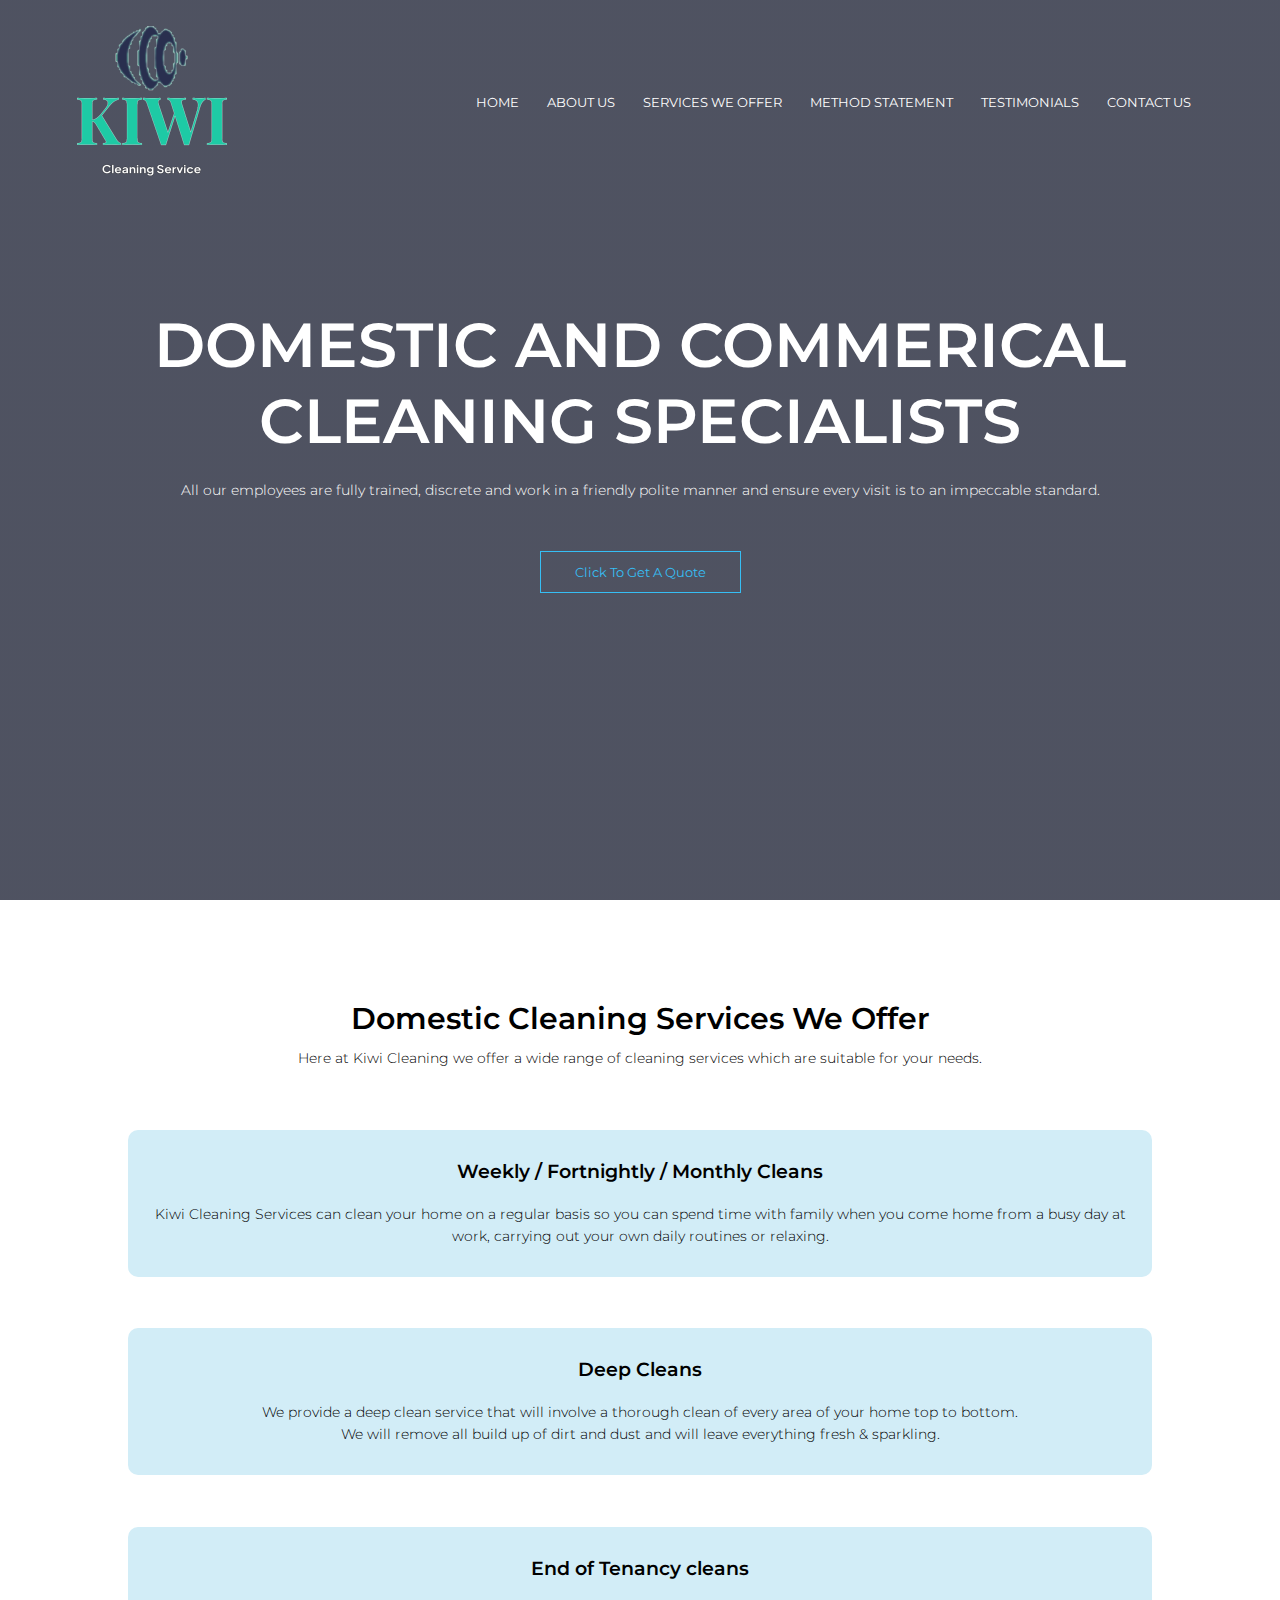
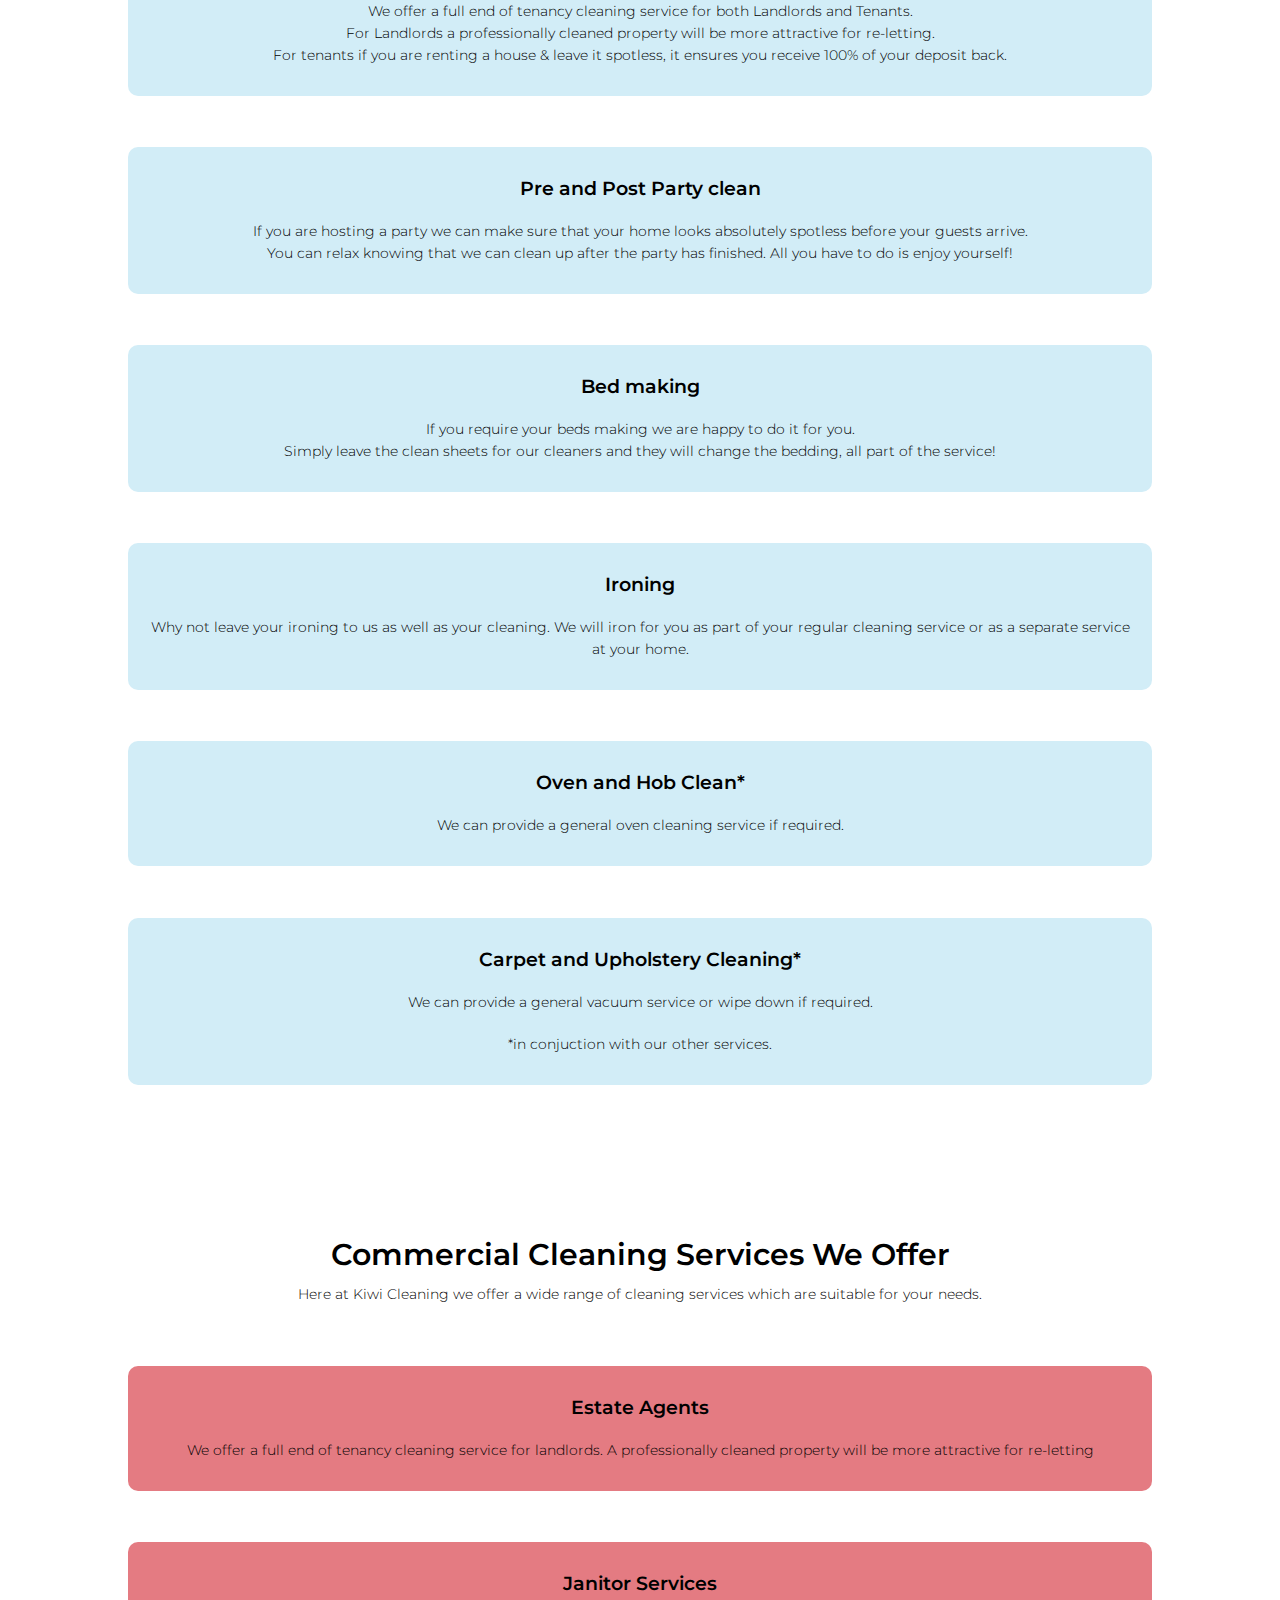
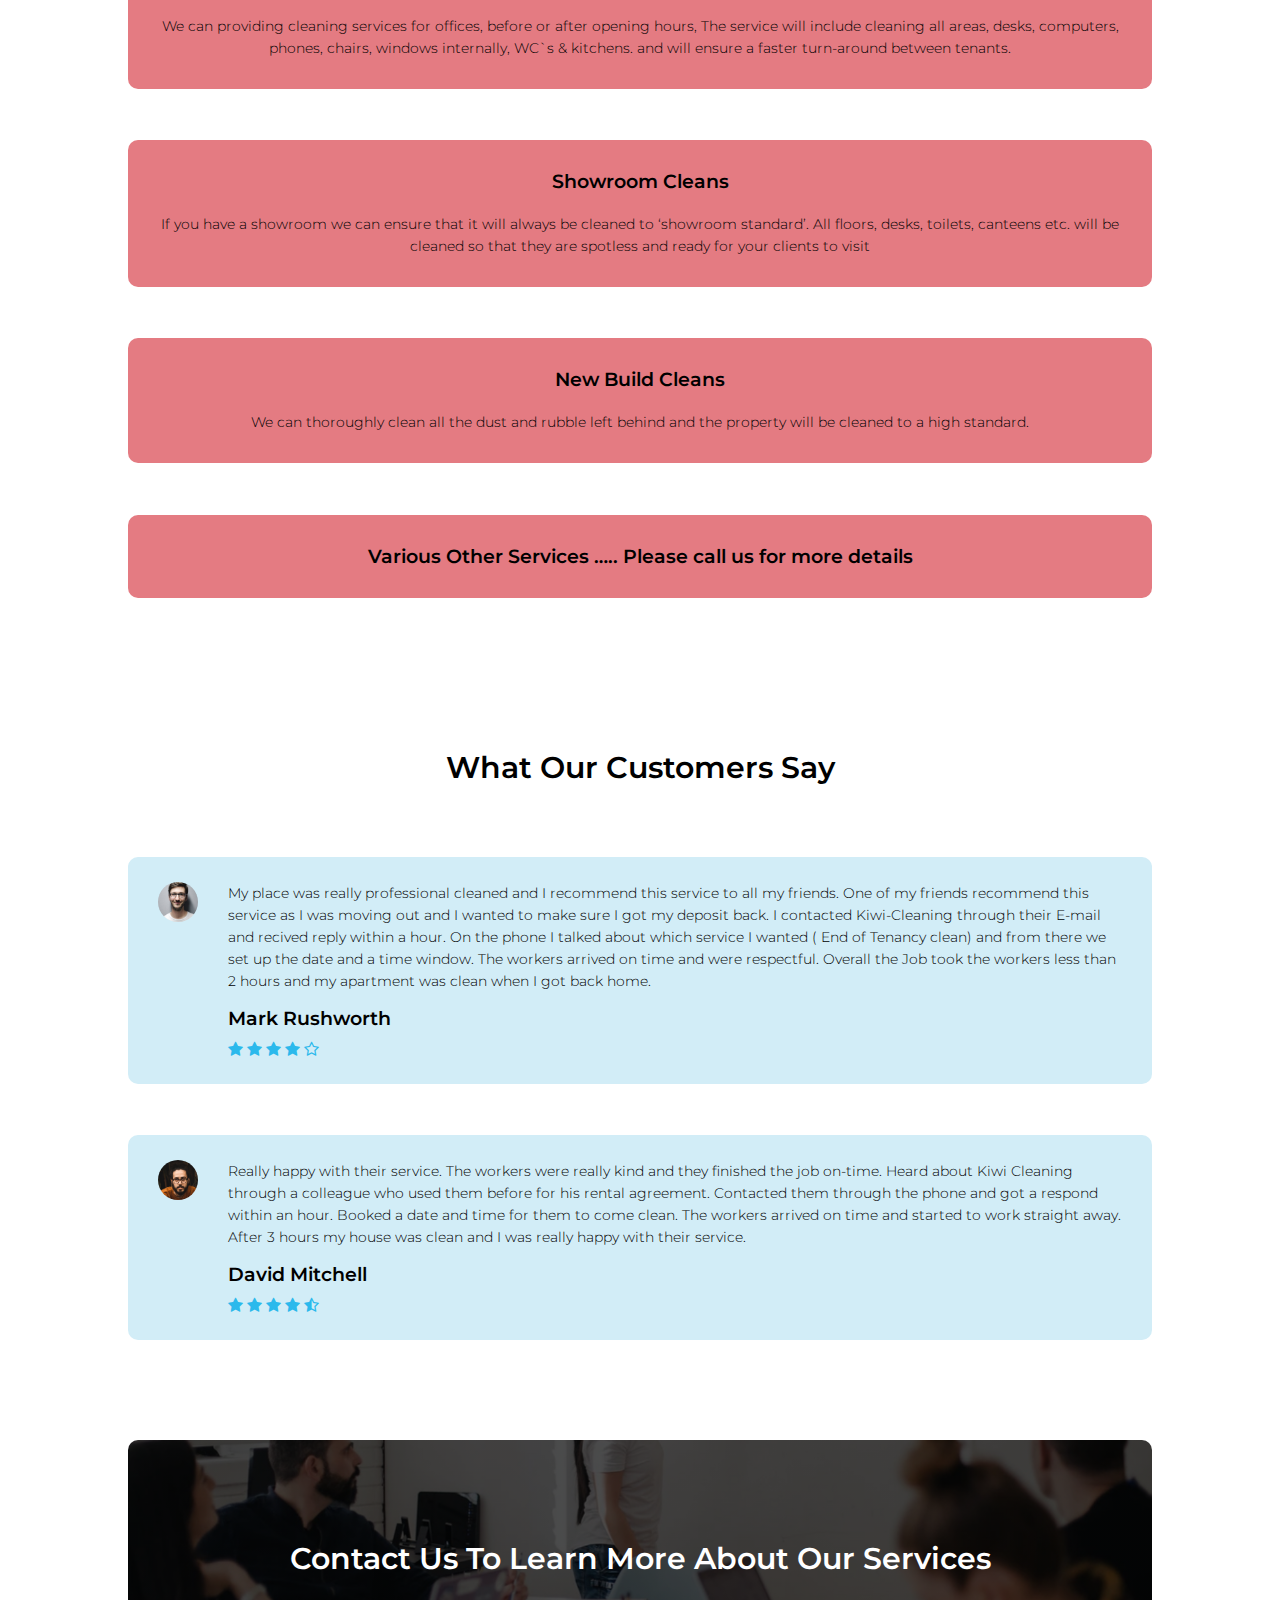
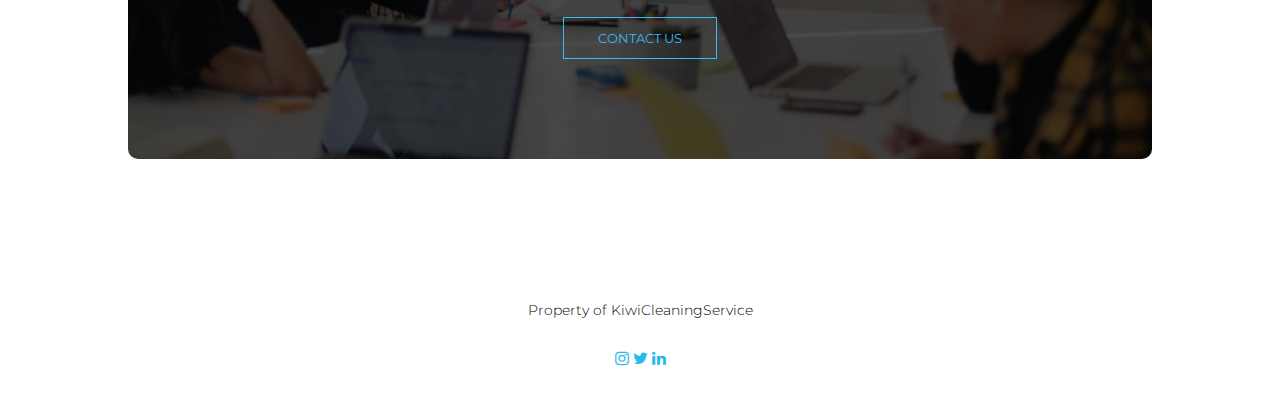
==== index.html @ 95552101 "Add files via upload" ====
<!DOCTYPE html>
<html>
<head>
  <link rel="preconnect" href="https://fonts.googleapis.com">
  <link rel="preconnect" href="https://fonts.gstatic.com" crossorigin>
  <link href="https://fonts.googleapis.com/css2?family=Montserrat:wght@300;400;700&display=swap" rel="stylesheet">

  <link rel="stylesheet" href="https://maxcdn.bootstrapcdn.com/font-awesome/4.4.0/css/font-awesome.min.css">
  
  <meta name="viewport" content="width=device-width,initial-scale=1.0">
  <link rel="stylesheet" href="style.css">
  <title>Cleaning Website Design</title>
</head>


<body>
<section class="header">
  <nav>
    <a href="index.html"><img src="images/Kiwi-cleaning-service-10.png"></a>
    <div class="nav-links" id="navLinks">
      
      <i class="fa fa-times" onclick="hideMenu()"></i>
      
      <ul>
        <li> <a href="index.html">HOME</a></li>
        <li> <a href="About.html">ABOUT US</a></li>
        <li> <a href="Servies we offer.html">SERVICES WE OFFER</a></li>
        <li> <a href="Method Statement.html">METHOD STATEMENT</a></li>
        <li> <a href="Testimonial Page.html">TESTIMONIALS</a></li>
        <li> <a href="Contact.html">CONTACT US</a></li>
    </ul>
    </div>
    <i class="fa fa-bars" onclick="showMenu()"></i>
  </nav>

  <div class="text-box">
    <h1> DOMESTIC AND COMMERICAL CLEANING SPECIALISTS</h1>
    
    <p> 
    All our employees are fully trained, discrete and work in a friendly polite manner and ensure every visit is to an impeccable standard.</p>
    <a href="Servies we offer.html" class="hero-btn"> Click To Get A Quote</a>
  </div>

</section>

<!-------Domestic Cleaning---------->

<section class="Domestic-cleaning">
<h1> Domestic Cleaning Services We Offer</h1>
<p> Here at Kiwi Cleaning we offer a wide range of cleaning services which are suitable for your needs.</p>

<div class="row">
<div class="domestic-col">
<h3> Weekly / Fortnightly / Monthly Cleans</h3>
<p> 
  Kiwi Cleaning Services can clean your home on a regular basis so you can spend time with family when you come home from a busy day at work, carrying out your own daily routines or relaxing.
</p>
</div>

<div class="domestic-col">
  <h3> Deep Cleans</h3>
  <p> 
    We provide a deep clean service that will involve a thorough clean of every area of your home top to bottom. <br>We will remove all build up of dirt and dust and will leave everything fresh & sparkling.
  </p>
  </div>

  <div class="domestic-col">
    <h3> End of Tenancy cleans</h3>
    <p> 
      We offer a full end of tenancy cleaning service for both Landlords and Tenants. <br>For Landlords a professionally cleaned property will be more attractive for re-letting. <br>For tenants if you are renting a house & leave it spotless, it ensures you receive 100% of your deposit back.
    </p>
    </div>

    <div class="domestic-col">
      <h3> Pre and Post Party clean</h3>
      <p> 
        If you are hosting a party we can make sure that your home looks absolutely spotless before your guests arrive. <br>You can relax knowing that we can clean up after the party has finished. All you have to do is enjoy yourself!
      </p>
      </div>

      <div class="domestic-col">
        <h3> Bed making</h3>
        <p> 
          If you require your beds making we are happy to do it for you. <br>Simply leave the clean sheets for our cleaners and they will change the bedding, all part of the service!
        </p>
        </div>

        <div class="domestic-col">
          <h3> Ironing</h3>
          <p> 
            Why not leave your ironing to us as well as your cleaning. We will iron for you as part of your regular cleaning service or as a separate service at your home.
          </p>
          </div>

        <div class="domestic-col">
<h3> Oven and Hob Clean*</h3>
<p> 
  We can provide a general oven cleaning service if required.
</p>
</div>

<div class="domestic-col">
  <h3> Carpet and Upholstery Cleaning*</h3>
  <p> 
    We can provide a general vacuum service or wipe down if required.
  </p>

  <p>
    *in conjuction with our other services.
  </p>
  </div>


</div>


</section>

<!-----------------Commericial Section-->

<section class="Commericial-cleaning">
  <h1> Commercial Cleaning Services We Offer</h1>
  <p> Here at Kiwi Cleaning we offer a wide range of cleaning services which are suitable for your needs.</p>
  
  <div class="row">
  <div class="commericial-col">
  <h3> Estate Agents</h3>
  <p> 
    We offer a full end of tenancy cleaning service for landlords. A professionally cleaned property will be more attractive for re-letting


  </p>
  </div>
  
  <div class="commericial-col">
    <h3> Janitor Services</h3>
    <p> 
      We can providing cleaning services for offices, before or after opening hours, The service will include cleaning all areas, desks, computers, phones, chairs, windows internally, WC`s & kitchens. and will ensure a faster turn-around between tenants.
    </p>
    </div>
  
    <div class="commericial-col">
      <h3> Showroom Cleans</h3>
      <p> 
        If you have a showroom we can ensure that it will always be cleaned to ‘showroom standard’. All floors, desks, toilets, canteens etc. will be cleaned so that they are spotless and ready for your clients to visit
      </p>
      </div>
  
      <div class="commericial-col">
        <h3> New Build Cleans</h3>
        <p> 
          We can thoroughly clean all the dust and rubble left behind and the property will be cleaned to a high standard.
        </p>
        </div>
  
  
  <div class="commericial-col">
    <h3> Various Other Services ….. Please call us for more details</h3>
  
    </div>
  
  
  </div>
  
  
  </section>

  <!-----------------------------Testimonials-Page---------------------------->

  <section class="Testimonials">
    <h1>What Our Customers Say</h1>

    <div class="row"> 
      <div class="Testimonials-col">
        <img src="images/user1.jpeg">
         <div>

          <p> 
            My place was really professional cleaned and I recommend this service to all my friends. One of my friends recommend this service as I was moving out and I wanted to make sure I got my deposit back. I contacted Kiwi-Cleaning through their E-mail and recived reply within a hour. On the phone I talked about which service I wanted ( End of Tenancy clean) and from there we set up the date and a time window. The workers arrived on time and were respectful. Overall the Job took the workers less than 2 hours and my apartment was clean when I got back home.
          </p>

          <h3> Mark Rushworth</h3>
          <i class="fa fa-star"></i>
          <i class="fa fa-star"></i>
          <i class="fa fa-star"></i>
          <i class="fa fa-star"></i>
          <i class="fa fa-star-o"></i>
         </div>

    </div>

    <div class="Testimonials-col">
      <img src="images/user2.jpg">
       <div>

        <p> 
          Really happy with their service. The workers were really kind and they finished the job on-time. Heard about Kiwi Cleaning through a colleague who used them before for his rental agreement. Contacted them through the phone and got a respond within an hour. Booked a date and time for them to come clean. The workers arrived on time and started to work straight away. After 3 hours my house was clean and I was really happy with their service.
        </p>
        
        <h3> David Mitchell </h3>
        <i class="fa fa-star"></i>
          <i class="fa fa-star"></i>
          <i class="fa fa-star"></i>
          <i class="fa fa-star"></i>
          <i class="fa fa-star-half-o"></i>
       </div>

  </div>
    </div>

  </section>


<!--------------------------Contact Us------------------>

<section class="cu">

  <h1> Contact Us To Learn More About Our Services</h1>
  <a href="Contact.html" class="hero-btn">CONTACT US</a>
</section>

<!--------------------------Footer------------------>

<section class="footer">

  <p>
    Property of KiwiCleaningService
  </p>
  <div class="icon-footer">
    <i class="fa fa-instagram"></i>
    <i class="fa fa-twitter"></i>
    <i class="fa fa-linkedin"></i>
  </div>
</section>









<!----------JavaScript for Toggeling Menu ---------->
<script>

  var navLinks = document.getElementById("navLinks")

  function showMenu(){
    navLinks.style.right = "0";
  }

  function hideMenu(){
    navLinks.style.right = "-200px";
  }


</script>



</body>





</html>
---- style.css ----
*{
  margin: 0;
  padding: 0;
  font-family: 'Montserrat', sans-serif;
}



.header{
  min-height: 100vh;
  width: 100%;
  background-image: 
  linear-gradient(rgba(4,9,30,0.7),rgba(4,9,30,0.7)),url(images/background.jpeg);
  background-position: center;
  background-size: cover;
  position: relative;
}

nav{
  display: flex;
  padding: 2% 6%;
  justify-content: space-between;
  align-items: center;
}

nav img{
  width: 150px;
}

.nav-links{
  flex: 1;
  text-align: right;
}

.nav-links ul li{
  list-style: none;
  display: inline-block;
  padding: 8px 12px;
  position: relative;
}
.nav-links ul li a{
  color: white;
  text-decoration: none;
  font-size: 13px;
  

}

.nav-links ul li:after{
  content: '';
  width: 0%;
  height: 2px;
  background: #36bef4;
  display: block;
  margin: auto;
  transition: 0.5s;
}

.nav-links ul li:hover::after{
width: 100%;


}

.text-box{
  width: 90%;
  color: white;
  position: absolute;
  top: 50%;
  left: 50%;
  transform: translate(-50%, -50%);
  text-align: center;
}

.text-box h1{
  font-size: 62px;
  margin-bottom: 10px;
}

.text-box p{
  margin: 10px 0 40px;
  font-size: 14px;
  color: white;
}

.hero-btn{
  display: inline-block;
  text-decoration: none;
  color: #36bef4;
  border: 1px solid #36bef4;
  padding: 12px 34px;
  font-size: 13px;
  background: transparent;
  position: relative;
  cursor: pointer;

}

.hero-btn:hover{
  border: 1px solid rgb(54, 190, 244);
  background: #36bef4;
  color: white;
  transition: 1s;
}

nav .fa{
  display: none;
}

@media(max-width: 700px){
  .text-box h1{
    font-size: 20px;
}
.nav-links ul li{
  display: block;
}

.nav-links{
  position: fixed;
  background:rgb(54, 190, 244);
  height: 100vh;
  width: 200px;
  top: 0;
  right: -200px;
  text-align: left;
  z-index: 2;
  transition: 1s;
}
nav .fa{
  display: block;
  color: white;
  margin: 10px;
  font-size: 22px;
  cursor: pointer;
}

.nav-links ul{
  padding: 30px;

}

}

/*--------DomensticCleaning--------*/

.Domestic-cleaning{

  width: 80%;
  margin: auto;
  text-align: center;
  padding-top: 100px;
  
}

h1{
  font-size: 30px;
  font-weight: 600;
}

p{
  color: black;
  font-size: 14px;
  font-weight: 300;
  line-height: 22px;
  padding: 10px;
  
}

.row{
  margin-top: 5%;
  display: block;
  justify-content: space-between;
  

}

.domestic-col{
  flex-basis: 31%;
  background: rgb(210, 237, 247);
  border-radius: 10px;
  margin-bottom: 5%;
  padding: 20px 12px;
  box-sizing: border-box;
  transition: 0.5s;
}

h3{
  text-align: center;
  font-weight: 600;
  margin: 10px 0;
}

.domestic-col:hover{
  box-shadow: 0 0 20px 0px rgba(0, 0, 0, 0.2);
}

@media(max-width: 700px){
  .row{
    flex-direction: column;
  }
}


/*---------------Commerical-----------*/

.Commericial-cleaning{

  width: 80%;
  margin: auto;
  text-align: center;
  padding-top: 100px;
  
}

h1{
  font-size: 30px;
  font-weight: 600;
}

p{
  color: black;
  font-size: 14px;
  font-weight: 300;
  line-height: 22px;
  padding: 10px;
  
}

.row{
  margin-top: 5%;
  display: block;
  justify-content: space-between;
  
}

.commericial-col{
  flex-basis: 31%;
  background: rgb(228, 123, 130);
  border-radius: 10px;
  margin-bottom: 5%;
  padding: 20px 12px;
  box-sizing: border-box;
  transition: 0.5s;
}

h3{
  text-align: center;
  font-weight: 600;
  margin: 10px 0;
}

.commericial-col:hover{
  box-shadow: 0 0 20px 0px rgba(0, 0, 0, 0.2);
}

@media(max-width: 700px){
  .row{
    flex-direction: column;
  }
}

.pdf-container{
  padding: 30px;
}

/*---------------Testimonials---------*/

.Testimonials{
  width: 80%;
  margin: auto;
  padding-top: 100px;
  text-align: center;
  vertical-align: top;
}

.Testimonials-col{
  flex-basis: 44%;
  border-radius: 10px;
  margin-bottom: 5%;
  text-align: left;
  background-color: rgb(210, 237, 247);
  padding: 25px;
  cursor: pointer;
  display: flex;
}

.Testimonials-col img{
  height: 40px;
  margin-left: 5px;
  margin-right: 30px;
  border-radius: 50%;
}

.Testimonials-col p{
  padding: 0px;
}

.Testimonials-col h3{
  margin-top: 15px;
  text-align: left;
}

.Testimonials-col .fa{
  color: rgb(43, 185, 236);
}

@media (max-width: 700px){
  .Testimonials-col img{
    margin-left: 0px;
    margin-right: 15px;
  }

}

/*--------------Contact-us-----------------*/

.cu{
  margin: 100px auto;
  width: 80%;
  background-image: linear-gradient(rgba(0,0,0,0.7),rgba(0,0,0,0.7)), url(images/banner2.jpg);
  background-position: center;
  background-size: cover;
  border-radius: 10px;
  text-align: center;
  padding: 100px 0px;

} 

.cu h1{
  color: white;
  margin-bottom: 40px;
  padding: 0px;

}

@media(max-width:700px){
  .cta h1{
    font-size: 24px;
  }
}

/*--------------Footer-----------------*/

.footer{
width: 100%;
text-align: center;
padding-top: 30px;
padding-bottom: 30px;
}



.icon-footer{
  color: rgb(43, 185, 236);
  margin: 0px 13px;
  cursor: pointer;
  padding: 18px 0px;
}


/*--------------------About-us-Page------------*/

.sub-header{
  height: 50vh;
  width: 100%;
  background-image: linear-gradient(rgba(4,9,30,0.7), rgba(4,9,30,0.7)) ,url(images/background-image2.jpeg);
  background-position: center;
  background-size: cover;
  text-align: center;
  color: white;
}

.sub-header h1{
  margin-top: 30px;
}

.about-us{
  width: 80%;
  margin: auto;
  padding-top: 80px;
  padding-bottom: 50px;
}

.about-col{
  flex-basis: 30%;
  padding: 30px 2px;
}

.about-col img{
  width: 100%;
  display: block;
 
}

.about-col h1{
  margin-bottom: 5px;
  
}

.about-col p{
padding: 15px 0 25px;
}



.about-col h2{
  margin-top: 50px;
}

.icon-images{
  width: 200px;
  height: 200px;
  object-fit: contain;
  object-position: center;
  margin-bottom: 20px;
  display: inline-block;
  padding-left: 20px;
  padding-right: 20px;
  margin-left: 100px;
  margin-right: 50px;
  position: relative;
}

.Icon-div{
  width: 100%;
}

.h2-icon-div{
  margin-top: 20px;
  width: 100%;
  height: 100%;
}

.h2-icon{
  display: inline-block;
  padding-left: 30px;
  padding-right: 30px;
  margin-left: 100px;
  margin-right: 100px;
  justify-content: center;
}

.icon-p-div{
  width: 100%;
}

.icon-p{
  padding: 15px 0 25px;
  margin-left: 100px;
  margin-top: 10px;
}

/*--------------------Contact Us Page------------*/

.Contact-header{
  height: 50vh;
  width: 100%;
  background-image: linear-gradient(rgba(4,9,30,0.7), rgba(4,9,30,0.7)) ,url(images/Contact\ background.jpeg);
  background-position: center;
  background-size: cover;
  text-align: center;
  color: white;
}

.Contact-header h1{
  margin-top: 30px;
}

.location{
  width: 80%;
  margin: auto;
  padding: 80px 0px;

}

.location iframe{
  width: 100%;
}

.contact-us{
  width: 80%;
  margin: auto;
}

.contact-col{
  flex-basis: 48%;
  margin-bottom: 30px;

}

.contact-col div{
  display: flex;
  align-items: center;
  margin-bottom: 40px;

}

.contact-col div .fa{
  font-size: 28px;
  color: rgb(43, 185, 236) ;
  margin: 10px;
  margin-right: 30px ;
  display: block;
}

.contact-col div p{
  padding: 0px;
  display: block;
}

.contact-col div h5{
font-size: 20px;
margin-bottom: 5px;
color: #555;
font-weight: 400px;
display: inline-block;
}

.contact-col input, .contact-col textarea{
width: 100%;
padding: 15px;
margin-bottom: 17px;
outline: none;
border: 1px solid #ccc;
box-sizing: border-box;
}

/*---------------------SERVICES WE OFFER PAGE---------------*/


.Domestic-header{
  height: 50vh;
  width: 100%;
  background-image: linear-gradient(rgba(4,9,30,0.7), rgba(4,9,30,0.7)) ,url(images/Doemstic-bg-img.jpeg);
  background-position: center;
  background-size: cover;
  text-align: center;
  color: white;
}

.Domestic-header h1{
  margin-top: 30px;
  
}

.table-box{
  margin: 50px auto;
}
.table-row{
  display: table;
  width: 80%;
  margin: 10px auto;
  background: transparent;
  padding: 12px 0;
  color: #555;
  font-size: 13px;
  box-shadow: 0 1px 4px 0 rgba(0, 0, 50, 0.3);
}

.table-cell{
  display: table-cell;
  width: 30%;
  text-align: center;
  padding: 4px 0;
  border-right: 1px solid #d6d4d4;
  vertical-align: middle;
}

.Expected-Home-Prices{
  display: table;
  width: 50%;
  margin: 10px auto;
  background: transparent;
  padding: 12px 0;
  color: #555;
  box-shadow: 0 1px 4px 0 rgba(0, 0, 50, 0.3);
  text-align: center;
}

.additional-services{
font-weight: bold;

}

.table-head{
  background:#36bef4; 
  box-shadow: none;
  color: #fff;
  font-weight: 600px;
}

.table-head .table-cell{
  border-right: none;
}

.last-cell{
  border-right: none;
}
.first-cell{
  text-align: left;
  padding-left: 10px;
}
/*----------------------METHOD STATEMENT PAGE -----------*/


.Commercial-header{
  height: 50vh;
  width: 100%;
  background-image: linear-gradient(rgba(4,9,30,0.7), rgba(4,9,30,0.7)) ,url(images/Commerical-bg.jpeg);
  background-position: center;
  background-size: cover;
  text-align: center;
  color: white;
}

.Commercial-header h1{
  margin-top: 30px;
}

/*----------------------Testimonials PAGE -----------*/


.Testimonial-header{
  height: 50vh;
  width: 100%;
  background-image: linear-gradient(rgba(4,9,30,0.7), rgba(4,9,30,0.7)) ,url(images/Testiomnial\ ba.jpeg);
  background-position: center;
  background-size: cover;
  text-align: center;
  color: white;
}

.Testimonial-header h1{
  margin-top: 30px;
}
.Testimonials h1{
  padding-bottom: 20px;
}
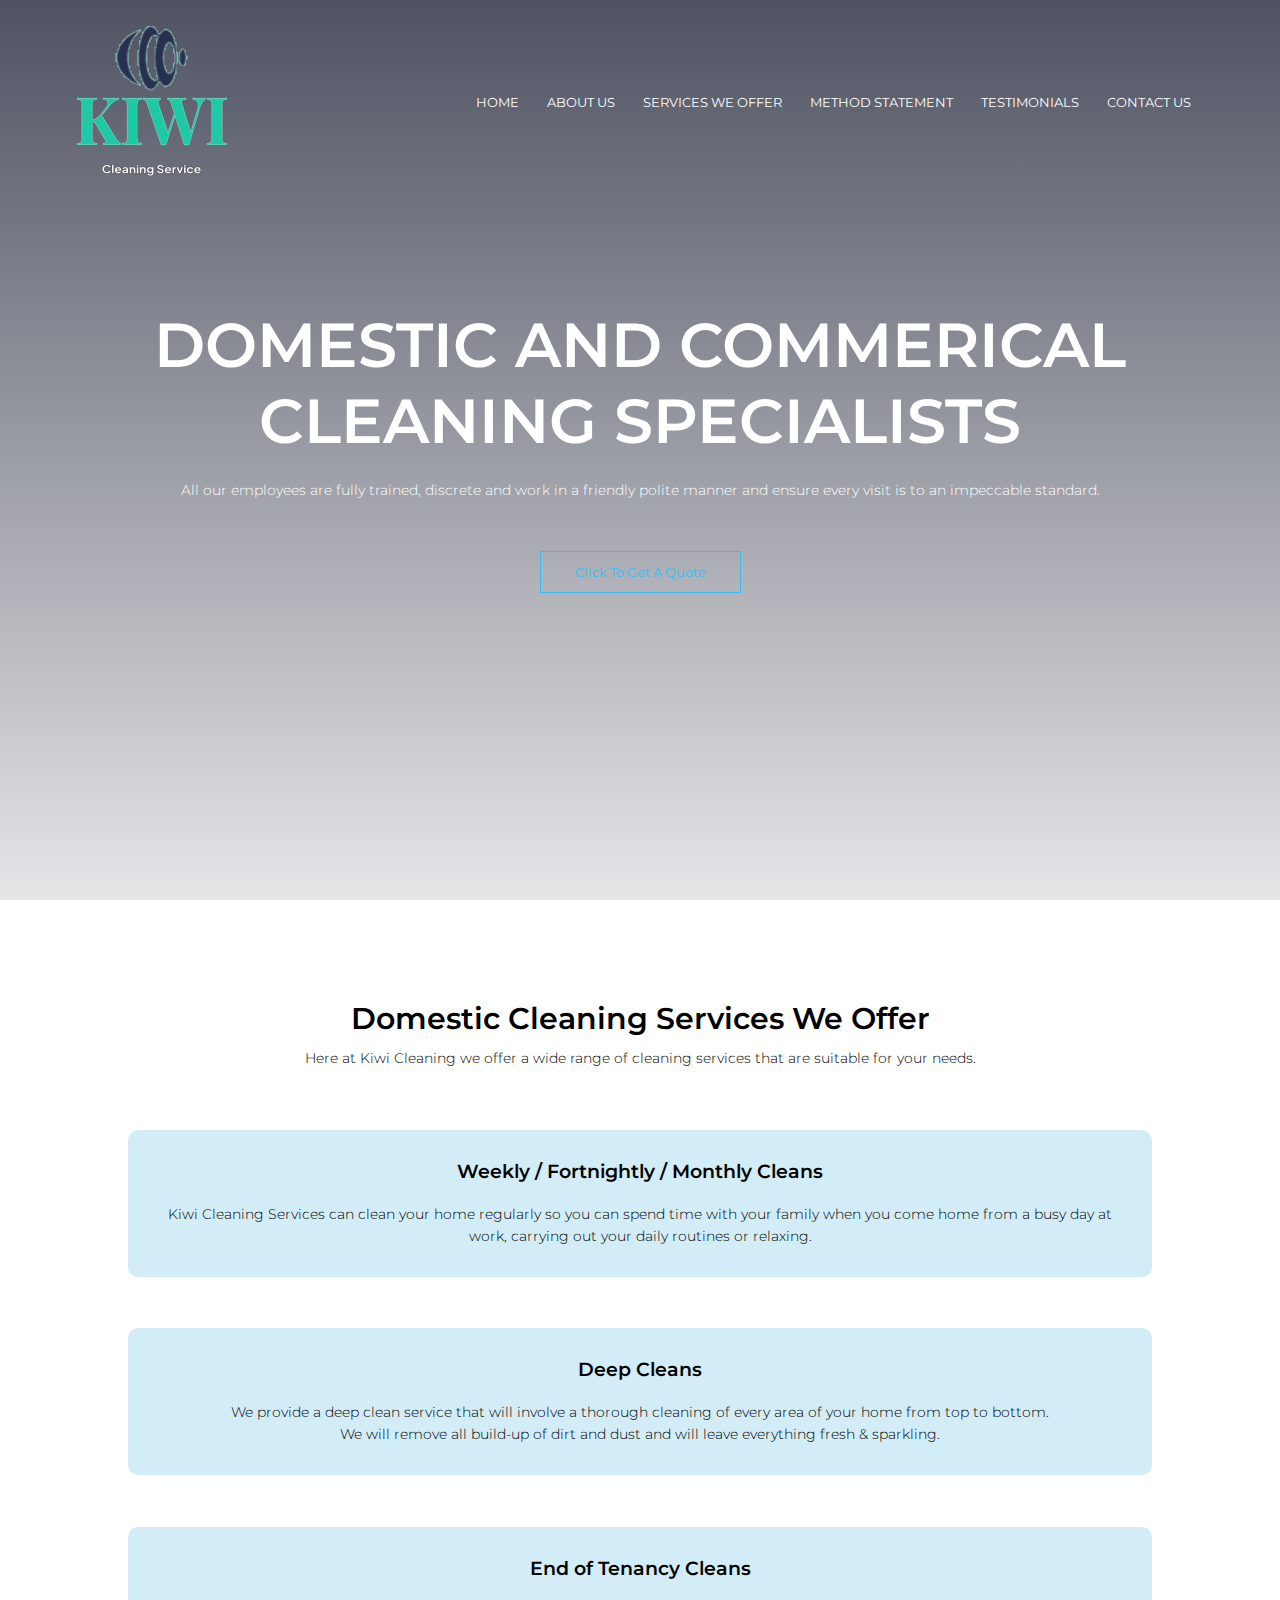
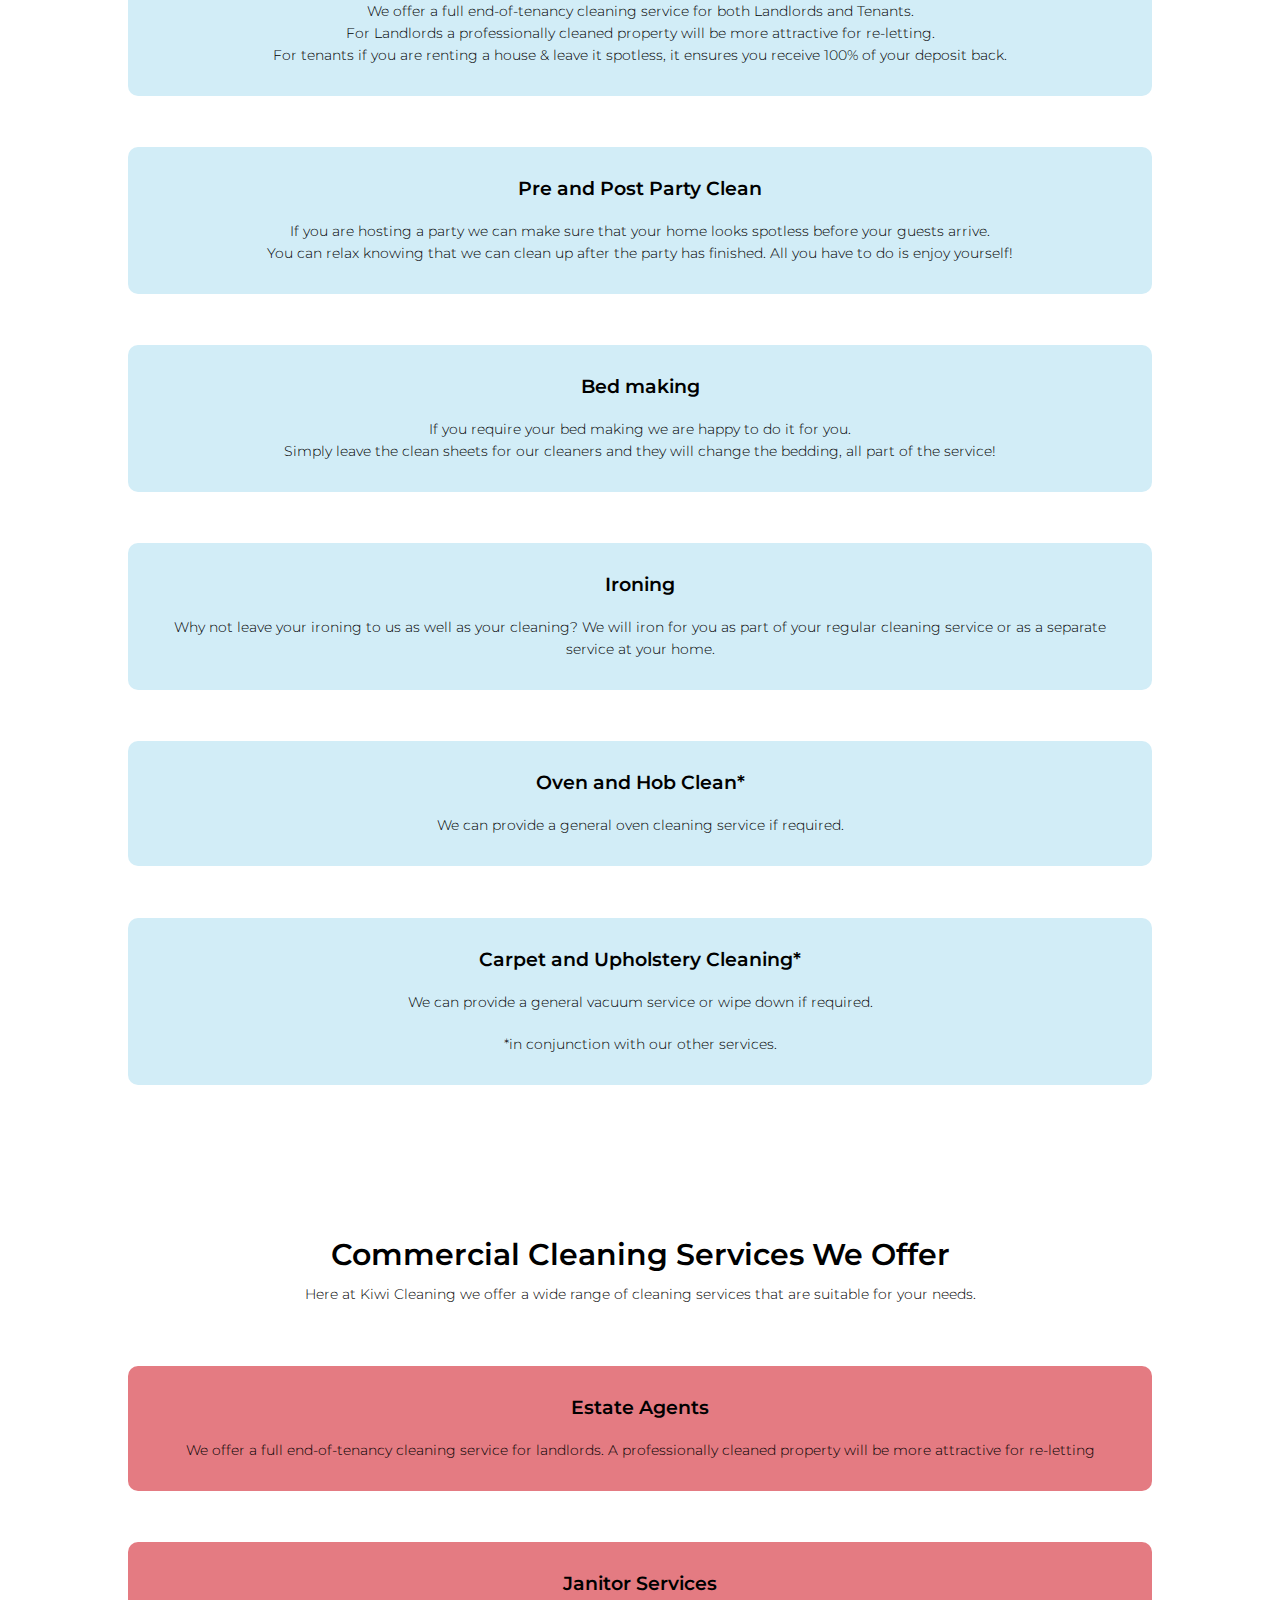
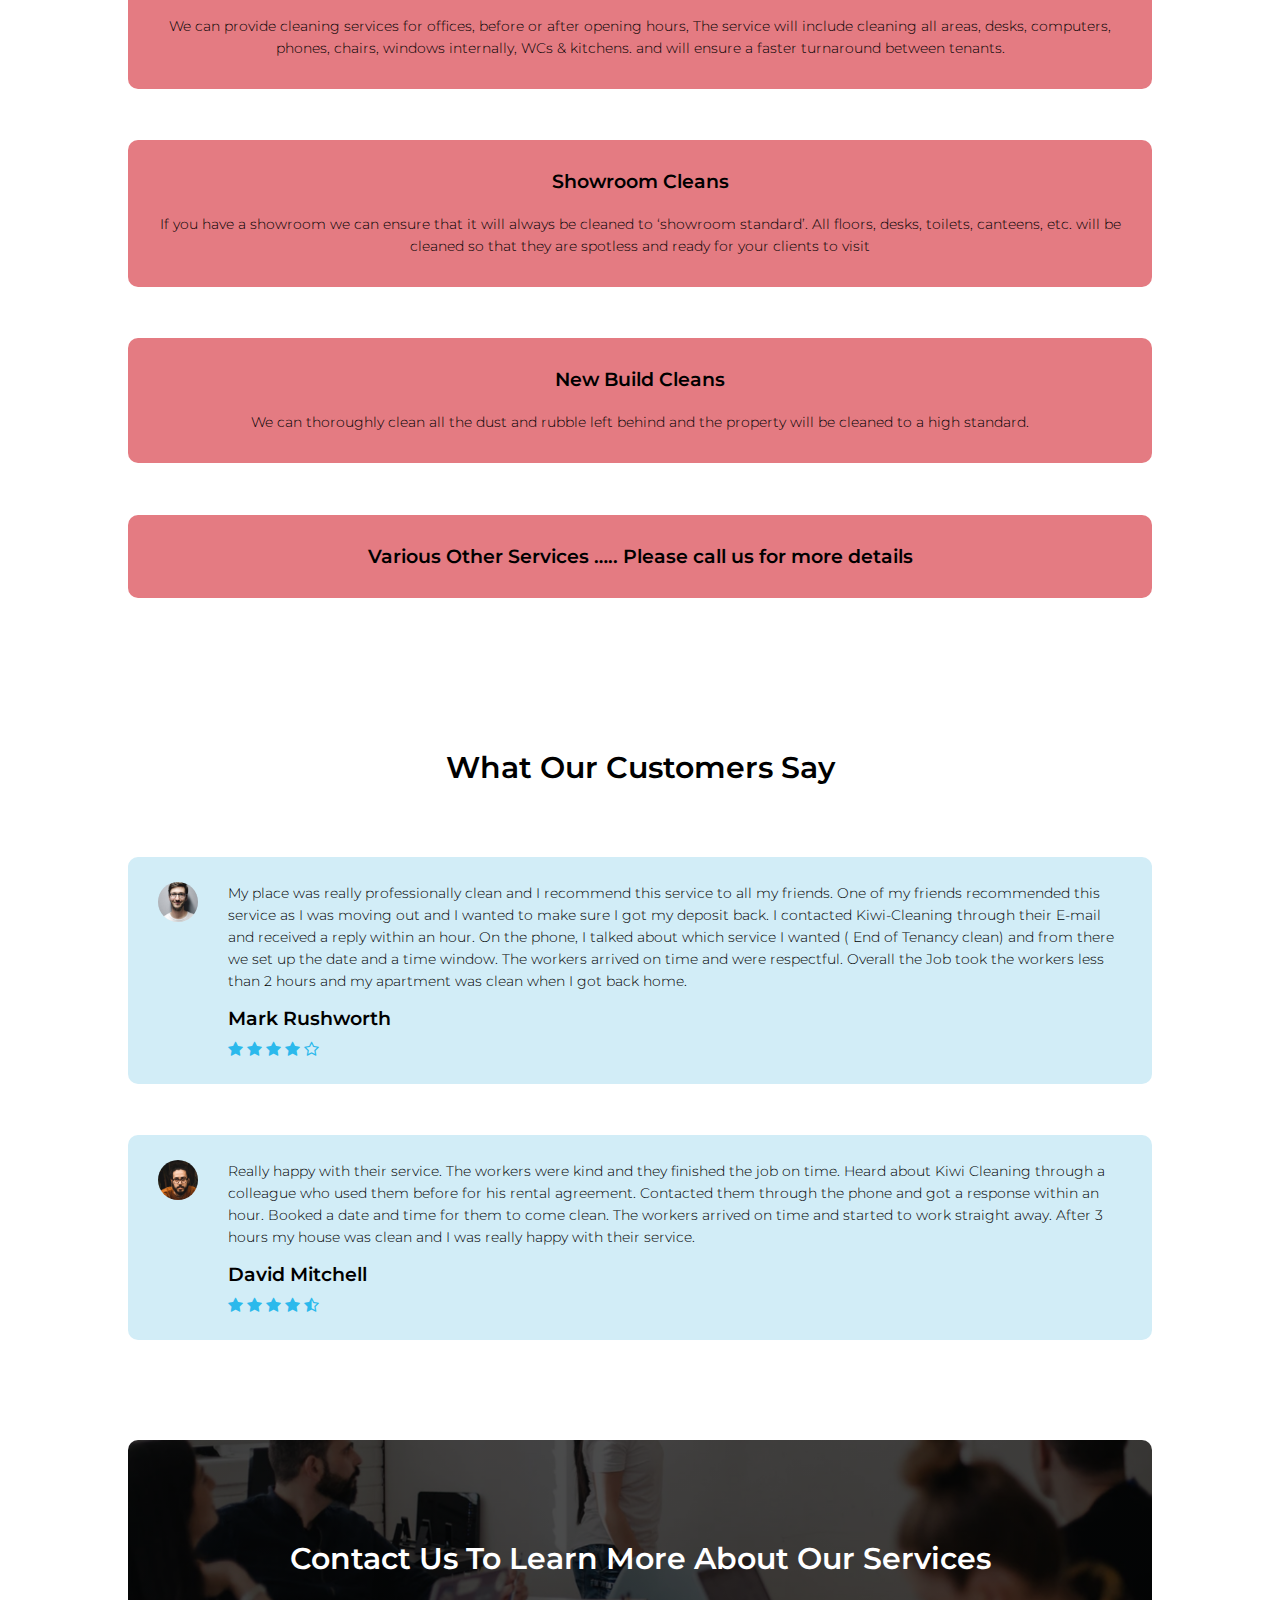
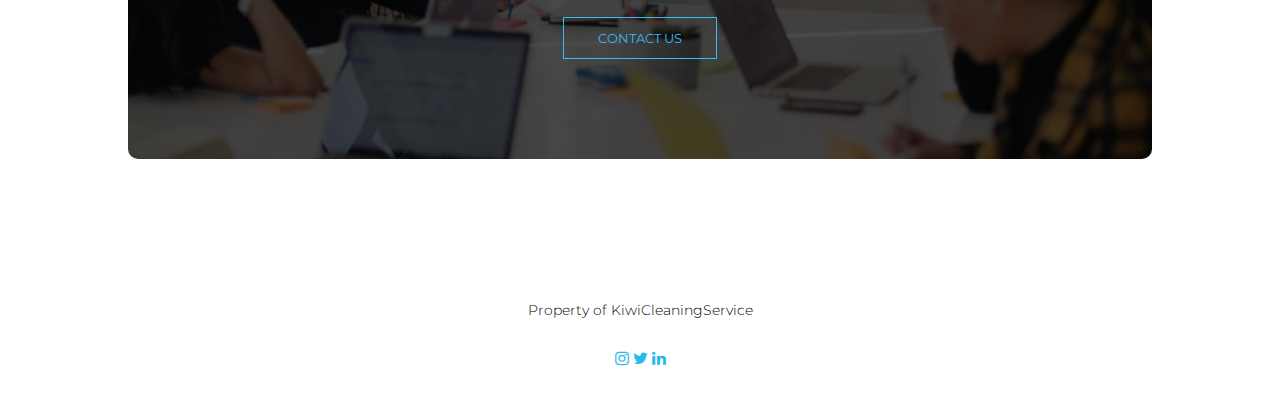
==== commit c1a923f3: "Update index.html" ====
--- a/index.html
+++ b/index.html
@@ -47,48 +47,48 @@
 
 <section class="Domestic-cleaning">
 <h1> Domestic Cleaning Services We Offer</h1>
-<p> Here at Kiwi Cleaning we offer a wide range of cleaning services which are suitable for your needs.</p>
+<p> Here at Kiwi Cleaning we offer a wide range of cleaning services that are suitable for your needs.</p>
 
 <div class="row">
 <div class="domestic-col">
 <h3> Weekly / Fortnightly / Monthly Cleans</h3>
 <p> 
-  Kiwi Cleaning Services can clean your home on a regular basis so you can spend time with family when you come home from a busy day at work, carrying out your own daily routines or relaxing.
+  Kiwi Cleaning Services can clean your home regularly so you can spend time with your family when you come home from a busy day at work, carrying out your daily routines or relaxing.
 </p>
 </div>
 
 <div class="domestic-col">
   <h3> Deep Cleans</h3>
   <p> 
-    We provide a deep clean service that will involve a thorough clean of every area of your home top to bottom. <br>We will remove all build up of dirt and dust and will leave everything fresh & sparkling.
+    We provide a deep clean service that will involve a thorough cleaning of every area of your home from top to bottom. <br>We will remove all build-up of dirt and dust and will leave everything fresh & sparkling.
   </p>
   </div>
 
   <div class="domestic-col">
-    <h3> End of Tenancy cleans</h3>
+    <h3> End of Tenancy Cleans</h3>
     <p> 
-      We offer a full end of tenancy cleaning service for both Landlords and Tenants. <br>For Landlords a professionally cleaned property will be more attractive for re-letting. <br>For tenants if you are renting a house & leave it spotless, it ensures you receive 100% of your deposit back.
+      We offer a full end-of-tenancy cleaning service for both Landlords and Tenants. <br>For Landlords a professionally cleaned property will be more attractive for re-letting. <br>For tenants if you are renting a house & leave it spotless, it ensures you receive 100% of your deposit back.
     </p>
     </div>
 
     <div class="domestic-col">
-      <h3> Pre and Post Party clean</h3>
+      <h3> Pre and Post Party Clean</h3>
       <p> 
-        If you are hosting a party we can make sure that your home looks absolutely spotless before your guests arrive. <br>You can relax knowing that we can clean up after the party has finished. All you have to do is enjoy yourself!
+        If you are hosting a party we can make sure that your home looks spotless before your guests arrive. <br>You can relax knowing that we can clean up after the party has finished. All you have to do is enjoy yourself!
       </p>
       </div>
 
       <div class="domestic-col">
         <h3> Bed making</h3>
         <p> 
-          If you require your beds making we are happy to do it for you. <br>Simply leave the clean sheets for our cleaners and they will change the bedding, all part of the service!
+          If you require your bed making we are happy to do it for you. <br>Simply leave the clean sheets for our cleaners and they will change the bedding, all part of the service!
         </p>
         </div>
 
         <div class="domestic-col">
           <h3> Ironing</h3>
           <p> 
-            Why not leave your ironing to us as well as your cleaning. We will iron for you as part of your regular cleaning service or as a separate service at your home.
+            Why not leave your ironing to us as well as your cleaning? We will iron for you as part of your regular cleaning service or as a separate service at your home.
           </p>
           </div>
 
@@ -106,7 +106,7 @@
   </p>
 
   <p>
-    *in conjuction with our other services.
+    *in conjunction with our other services.
   </p>
   </div>
 
@@ -120,13 +120,13 @@
 
 <section class="Commericial-cleaning">
   <h1> Commercial Cleaning Services We Offer</h1>
-  <p> Here at Kiwi Cleaning we offer a wide range of cleaning services which are suitable for your needs.</p>
+  <p> Here at Kiwi Cleaning we offer a wide range of cleaning services that are suitable for your needs.</p>
   
   <div class="row">
   <div class="commericial-col">
   <h3> Estate Agents</h3>
   <p> 
-    We offer a full end of tenancy cleaning service for landlords. A professionally cleaned property will be more attractive for re-letting
+    We offer a full end-of-tenancy cleaning service for landlords. A professionally cleaned property will be more attractive for re-letting
 
 
   </p>
@@ -135,14 +135,14 @@
   <div class="commericial-col">
     <h3> Janitor Services</h3>
     <p> 
-      We can providing cleaning services for offices, before or after opening hours, The service will include cleaning all areas, desks, computers, phones, chairs, windows internally, WC`s & kitchens. and will ensure a faster turn-around between tenants.
+      We can provide cleaning services for offices, before or after opening hours, The service will include cleaning all areas, desks, computers, phones, chairs, windows internally, WCs & kitchens. and will ensure a faster turnaround between tenants.
     </p>
     </div>
   
     <div class="commericial-col">
       <h3> Showroom Cleans</h3>
       <p> 
-        If you have a showroom we can ensure that it will always be cleaned to ‘showroom standard’. All floors, desks, toilets, canteens etc. will be cleaned so that they are spotless and ready for your clients to visit
+        If you have a showroom we can ensure that it will always be cleaned to ‘showroom standard’. All floors, desks, toilets, canteens, etc. will be cleaned so that they are spotless and ready for your clients to visit
       </p>
       </div>
   
@@ -176,7 +176,7 @@
          <div>
 
           <p> 
-            My place was really professional cleaned and I recommend this service to all my friends. One of my friends recommend this service as I was moving out and I wanted to make sure I got my deposit back. I contacted Kiwi-Cleaning through their E-mail and recived reply within a hour. On the phone I talked about which service I wanted ( End of Tenancy clean) and from there we set up the date and a time window. The workers arrived on time and were respectful. Overall the Job took the workers less than 2 hours and my apartment was clean when I got back home.
+            My place was really professionally clean and I recommend this service to all my friends. One of my friends recommended this service as I was moving out and I wanted to make sure I got my deposit back. I contacted Kiwi-Cleaning through their E-mail and received a reply within an hour. On the phone, I talked about which service I wanted ( End of Tenancy clean) and from there we set up the date and a time window. The workers arrived on time and were respectful. Overall the Job took the workers less than 2 hours and my apartment was clean when I got back home.
           </p>
 
           <h3> Mark Rushworth</h3>
@@ -194,7 +194,7 @@
        <div>
 
         <p> 
-          Really happy with their service. The workers were really kind and they finished the job on-time. Heard about Kiwi Cleaning through a colleague who used them before for his rental agreement. Contacted them through the phone and got a respond within an hour. Booked a date and time for them to come clean. The workers arrived on time and started to work straight away. After 3 hours my house was clean and I was really happy with their service.
+          Really happy with their service. The workers were kind and they finished the job on time. Heard about Kiwi Cleaning through a colleague who used them before for his rental agreement. Contacted them through the phone and got a response within an hour. Booked a date and time for them to come clean. The workers arrived on time and started to work straight away. After 3 hours my house was clean and I was really happy with their service.
         </p>
         
         <h3> David Mitchell </h3>
@@ -265,4 +265,4 @@
 
 
 
-</html>+</html>
--- a/style.css
+++ b/style.css
@@ -10,7 +10,7 @@
   min-height: 100vh;
   width: 100%;
   background-image: 
-  linear-gradient(rgba(4,9,30,0.7),rgba(4,9,30,0.7)),url(images/background.jpeg);
+  linear-gradient(rgba(4,9,30,0.7),rgba(4,9,30,0.1)),url(images/background.jpeg);
   background-position: center;
   background-size: cover;
   position: relative;
@@ -407,18 +407,13 @@
   margin-top: 50px;
 }
 
-.icon-images{
-  width: 200px;
-  height: 200px;
-  object-fit: contain;
-  object-position: center;
-  margin-bottom: 20px;
-  display: inline-block;
-  padding-left: 20px;
-  padding-right: 20px;
-  margin-left: 100px;
+
+.banner-about{
+  display:inline-block;
+  align-items:center ;
+  margin-left: 60px;
   margin-right: 50px;
-  position: relative;
+
 }
 
 .Icon-div{
@@ -635,4 +630,4 @@
 }
 .Testimonials h1{
   padding-bottom: 20px;
-}+}
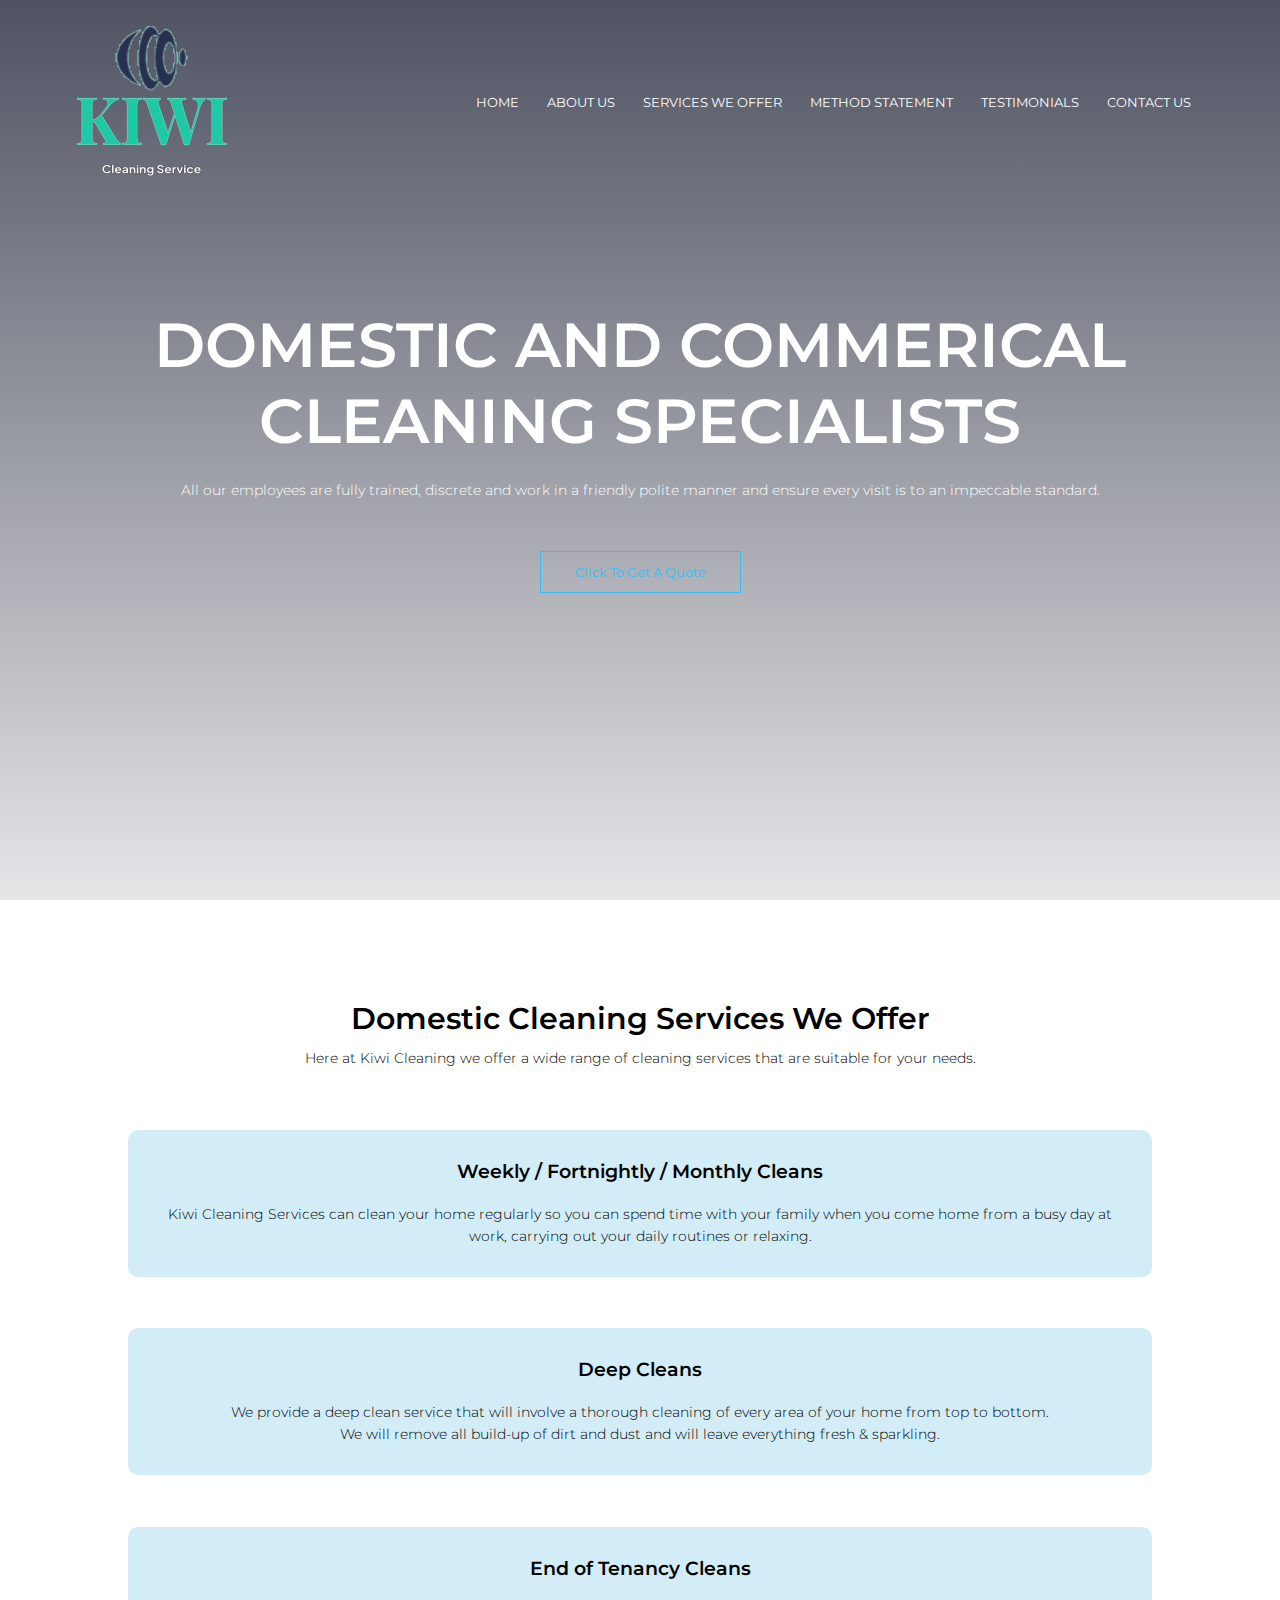
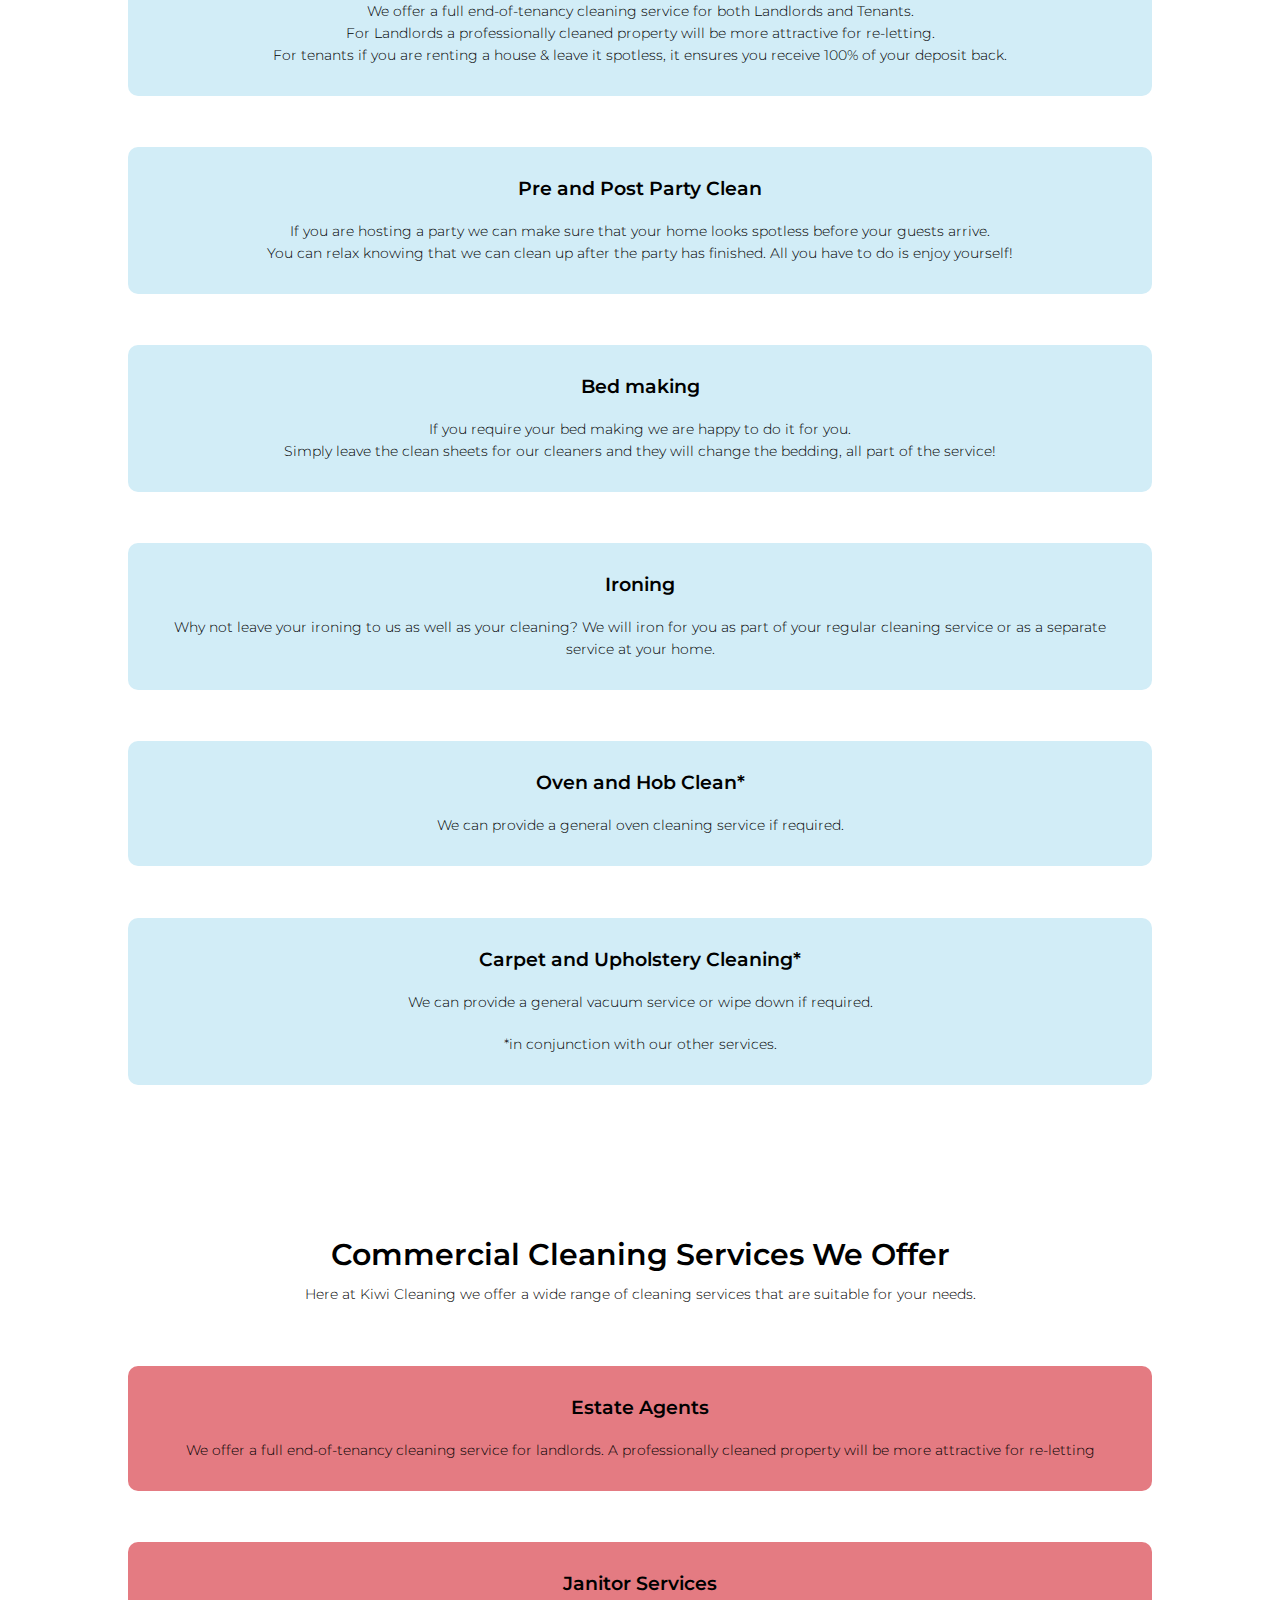
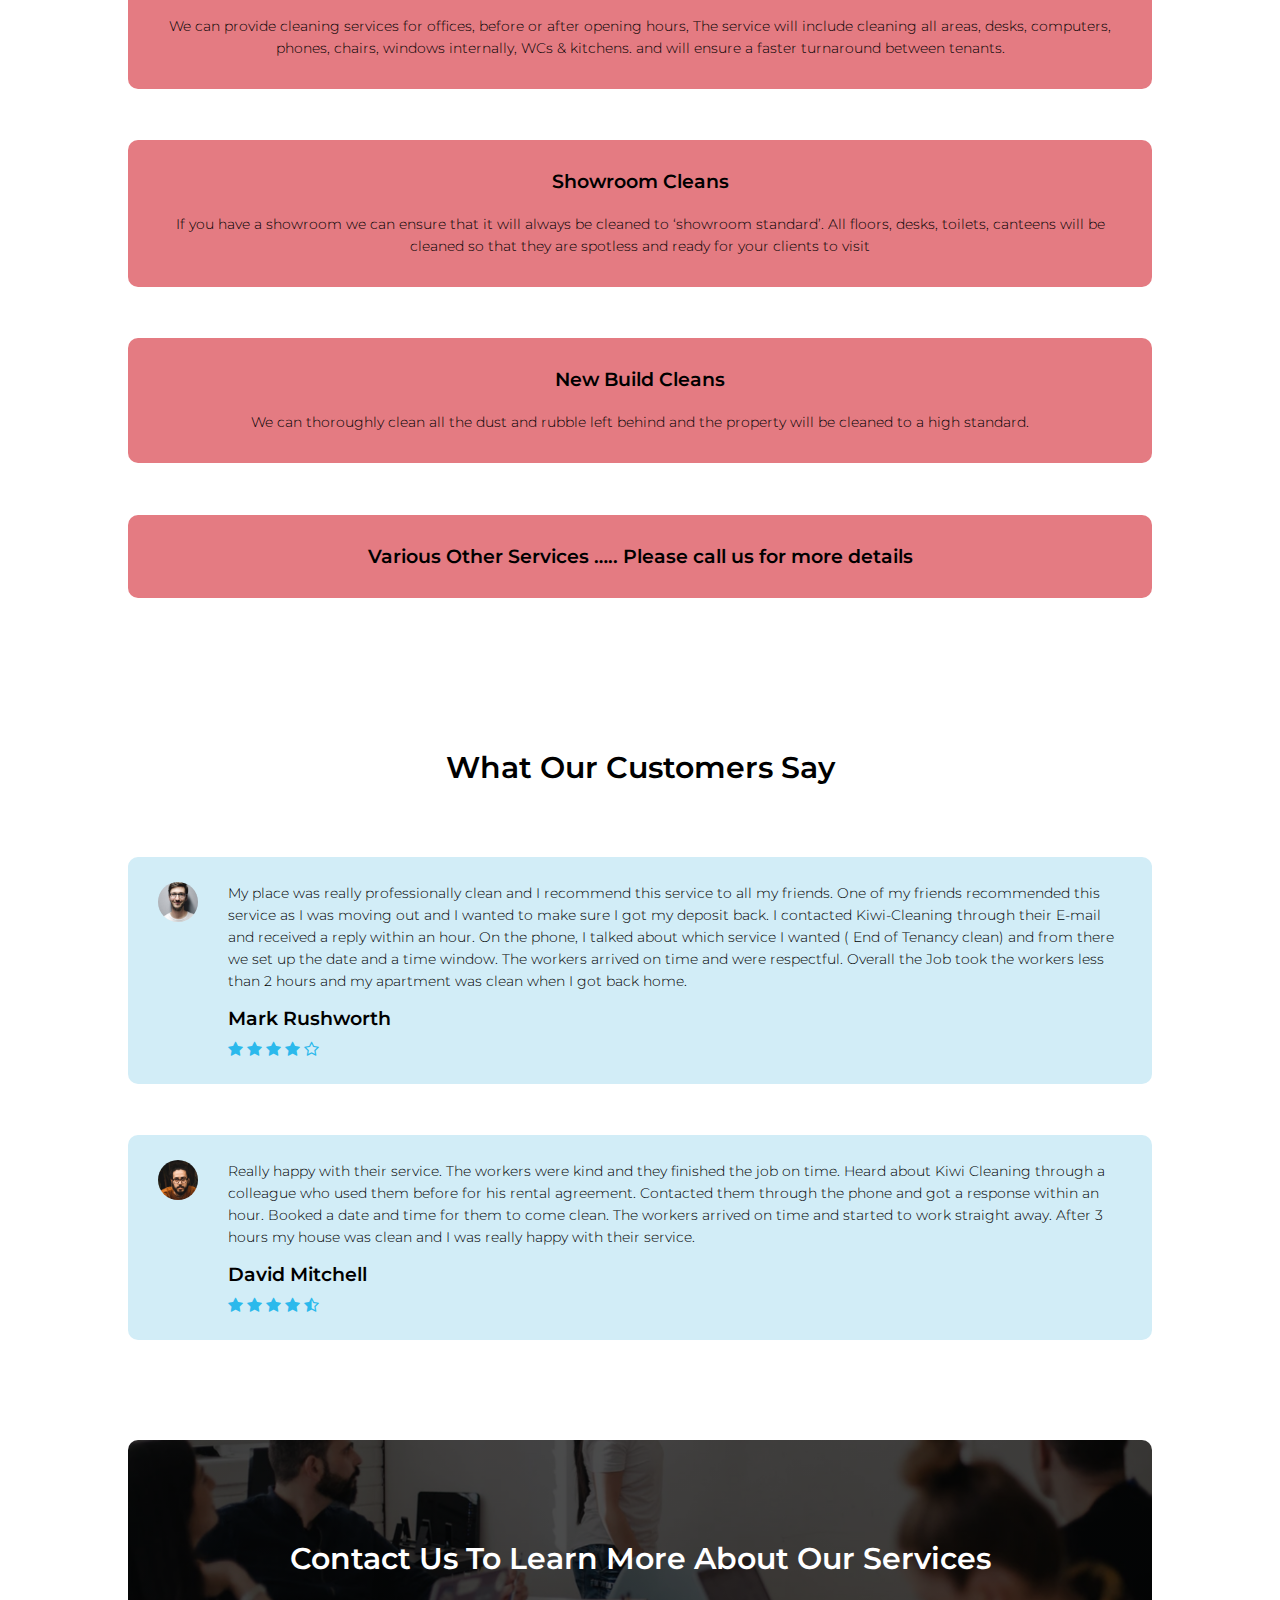
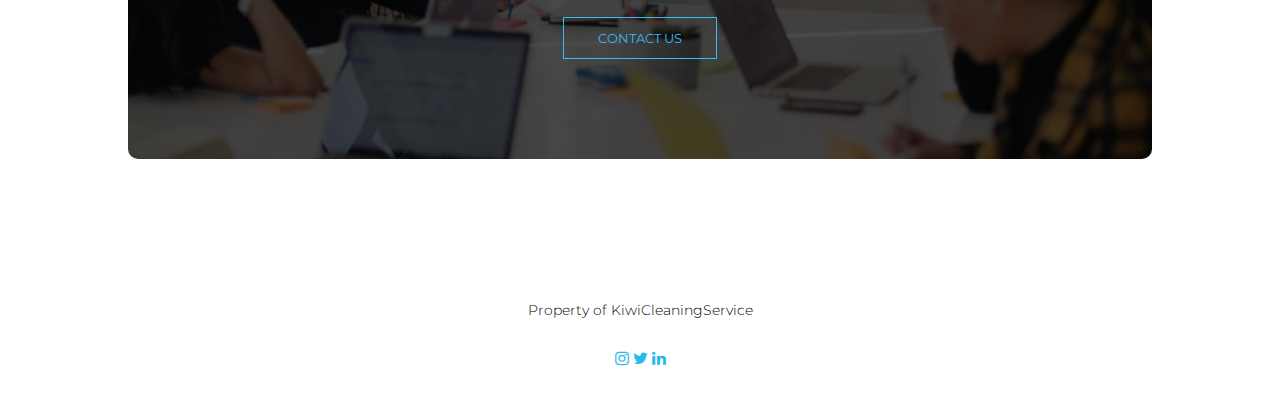
==== commit e5c275ab: "Update index.html" ====
--- a/index.html
+++ b/index.html
@@ -142,7 +142,7 @@
     <div class="commericial-col">
       <h3> Showroom Cleans</h3>
       <p> 
-        If you have a showroom we can ensure that it will always be cleaned to ‘showroom standard’. All floors, desks, toilets, canteens, etc. will be cleaned so that they are spotless and ready for your clients to visit
+        If you have a showroom we can ensure that it will always be cleaned to ‘showroom standard’. All floors, desks, toilets, canteens will be cleaned so that they are spotless and ready for your clients to visit
       </p>
       </div>
   
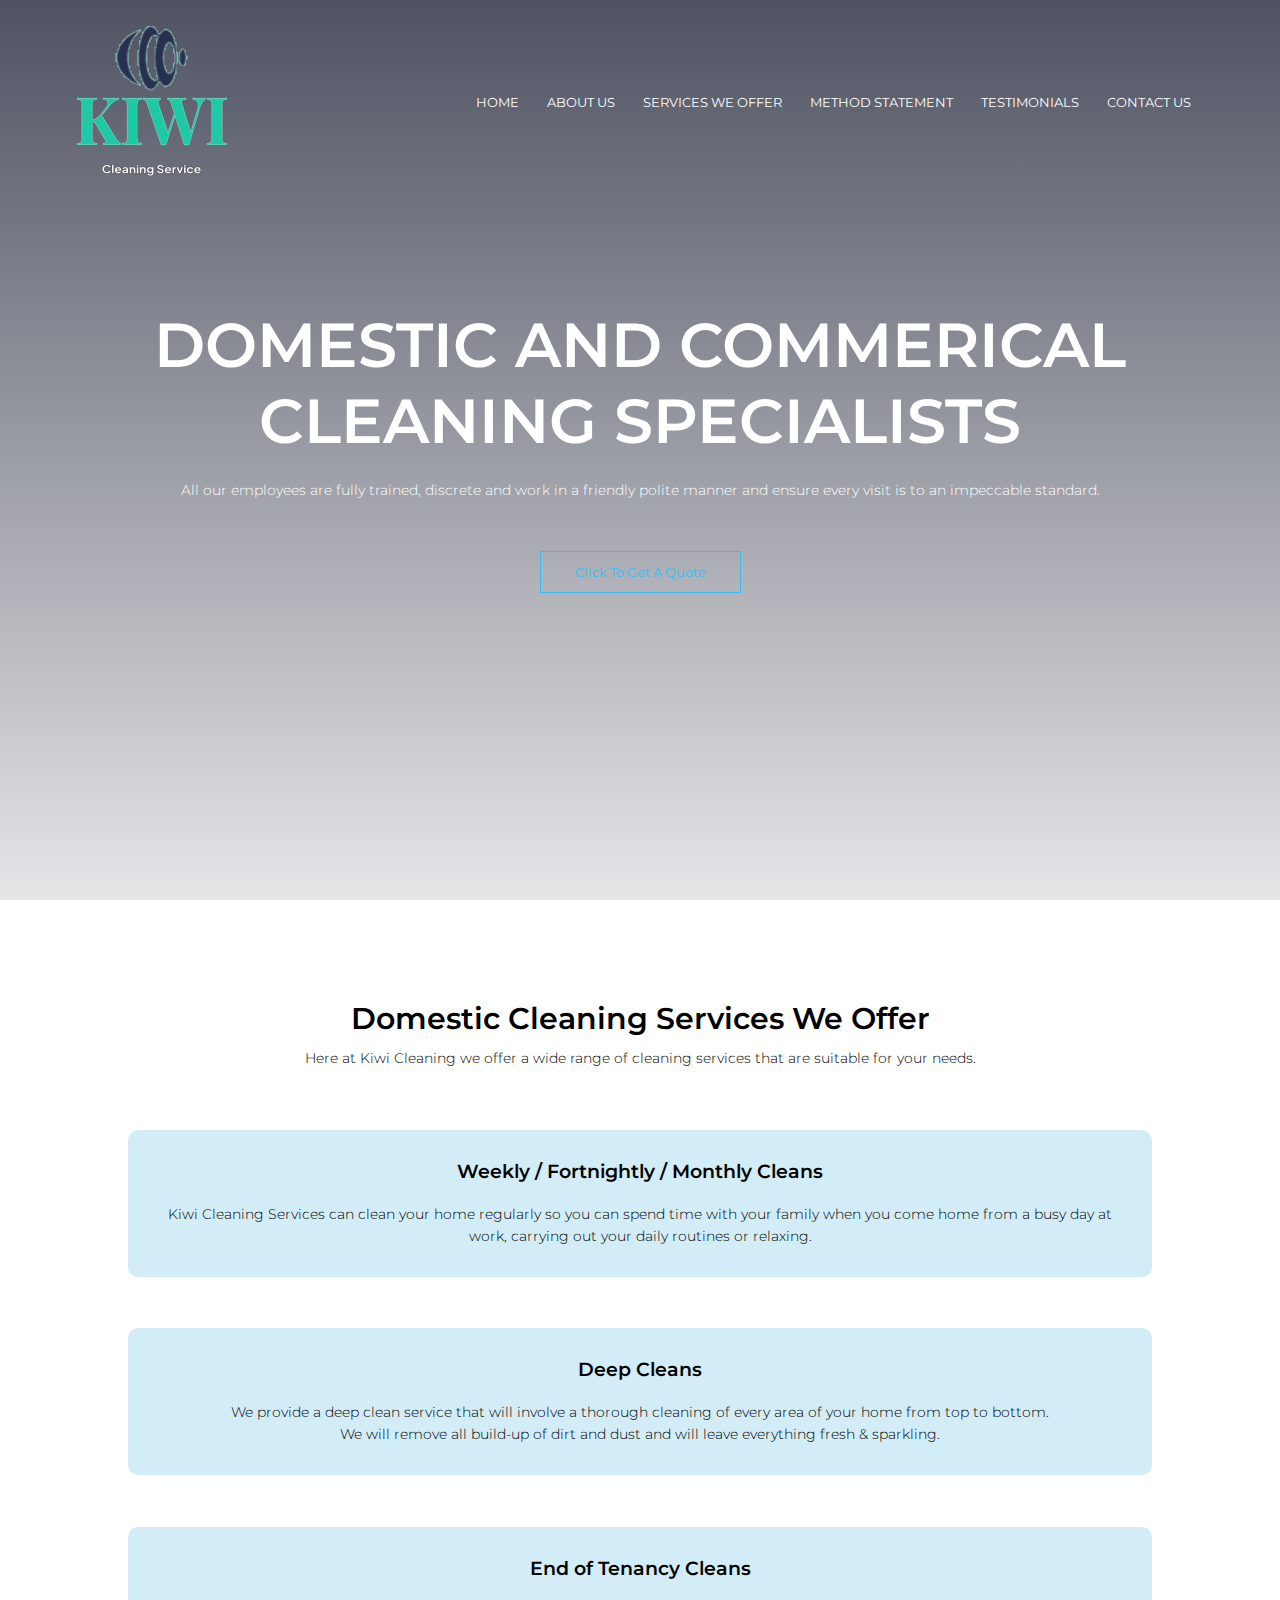
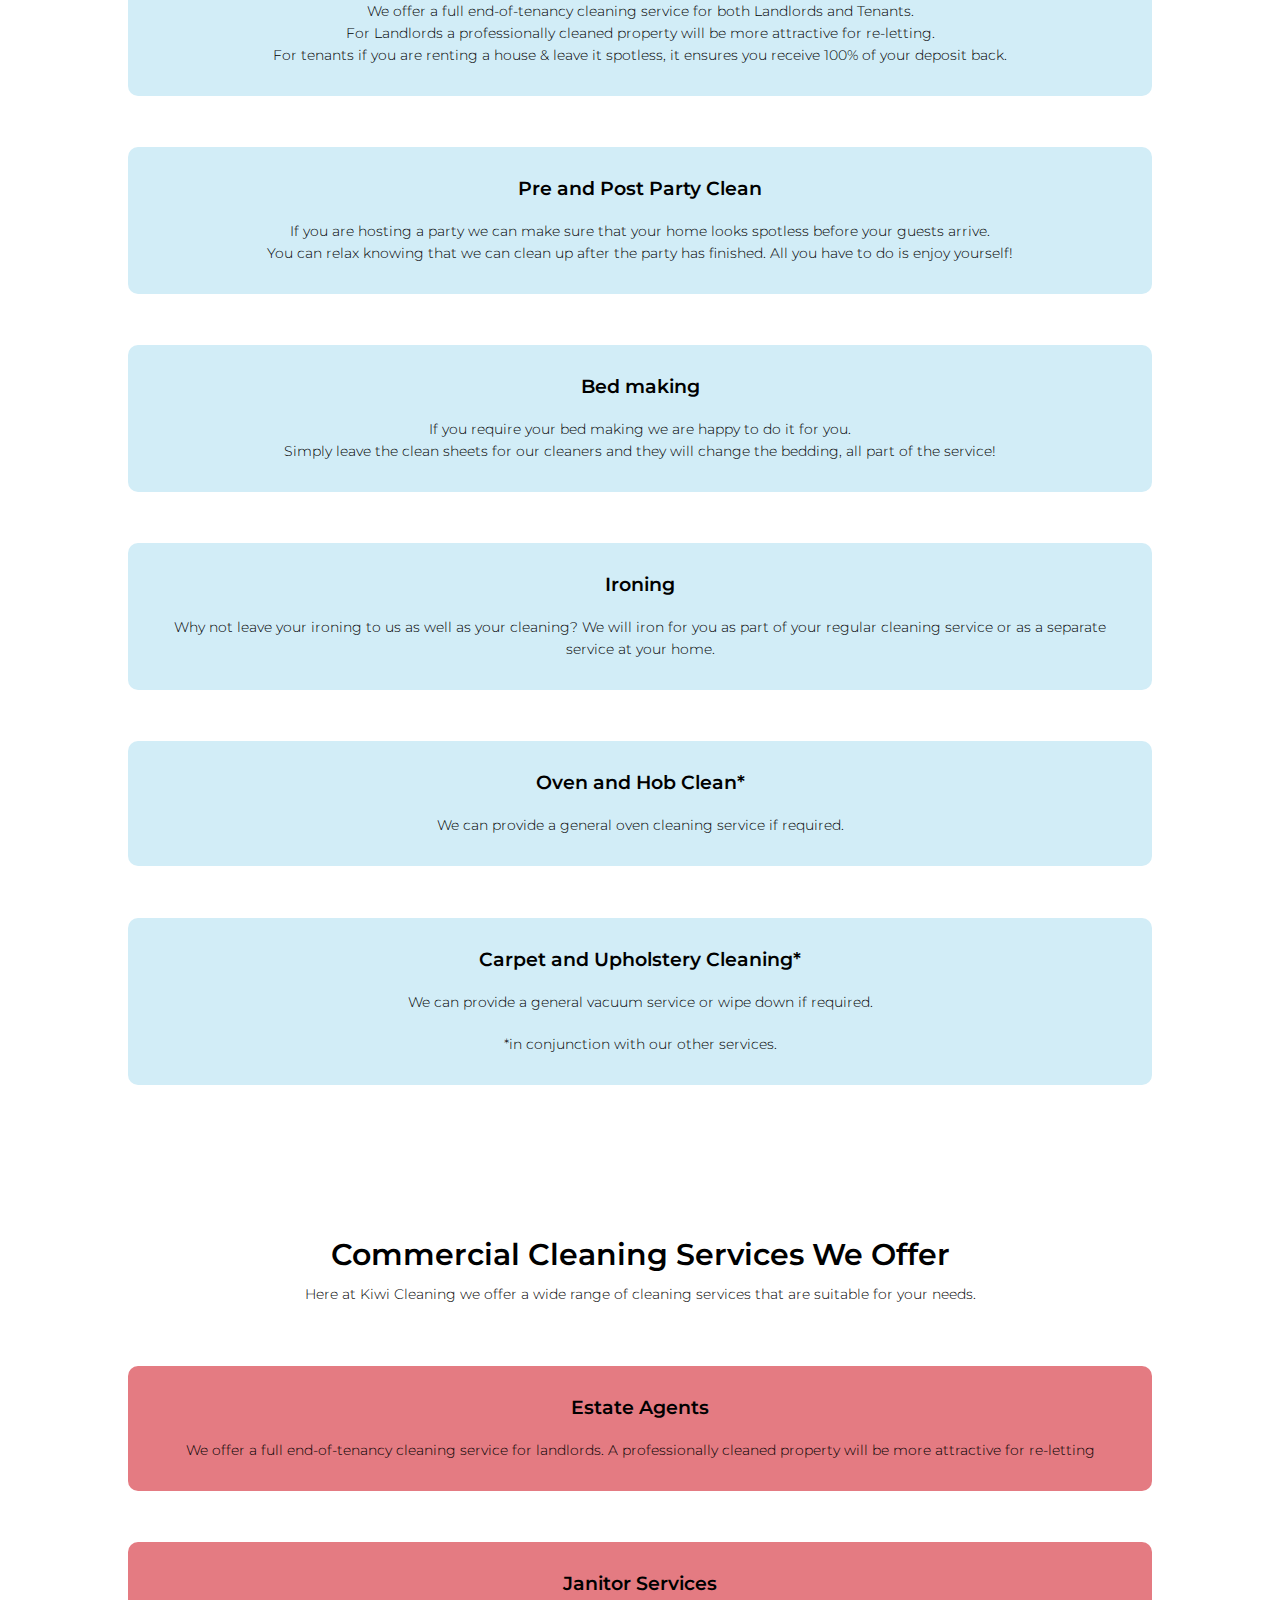
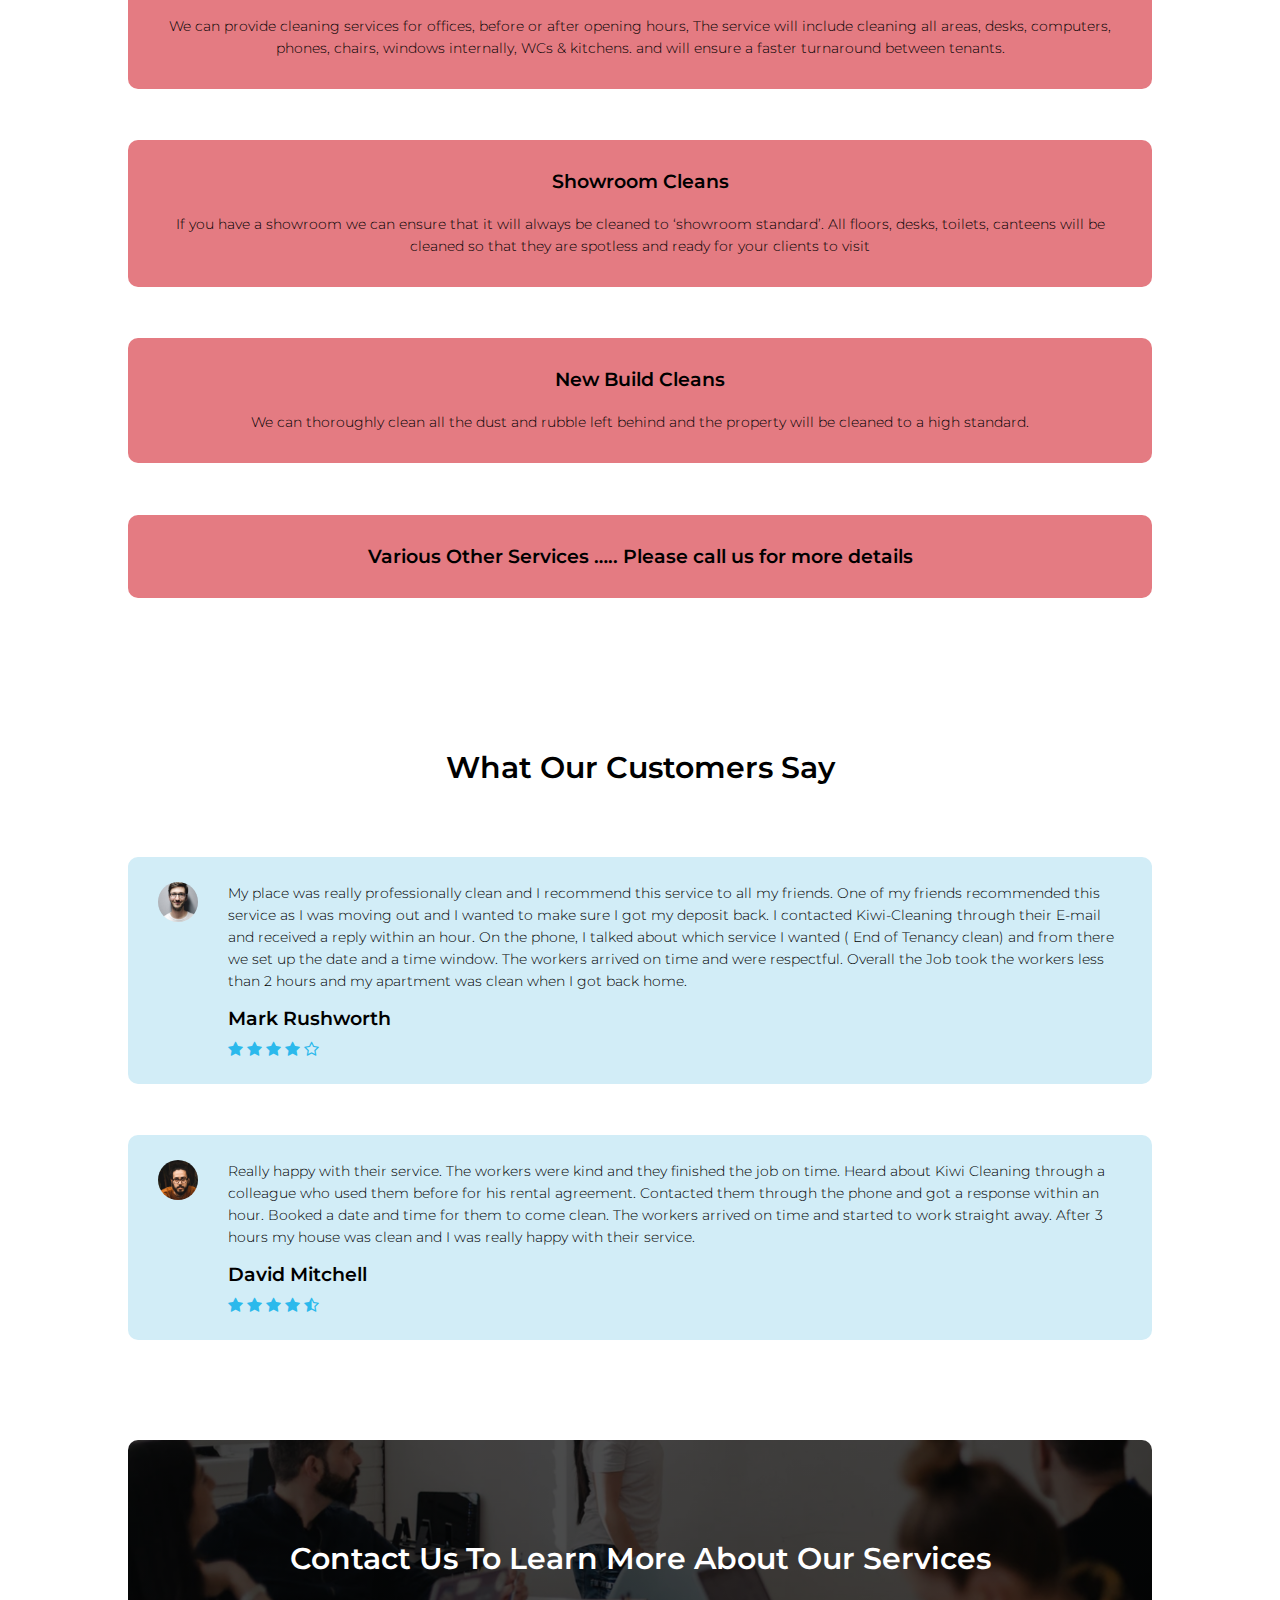
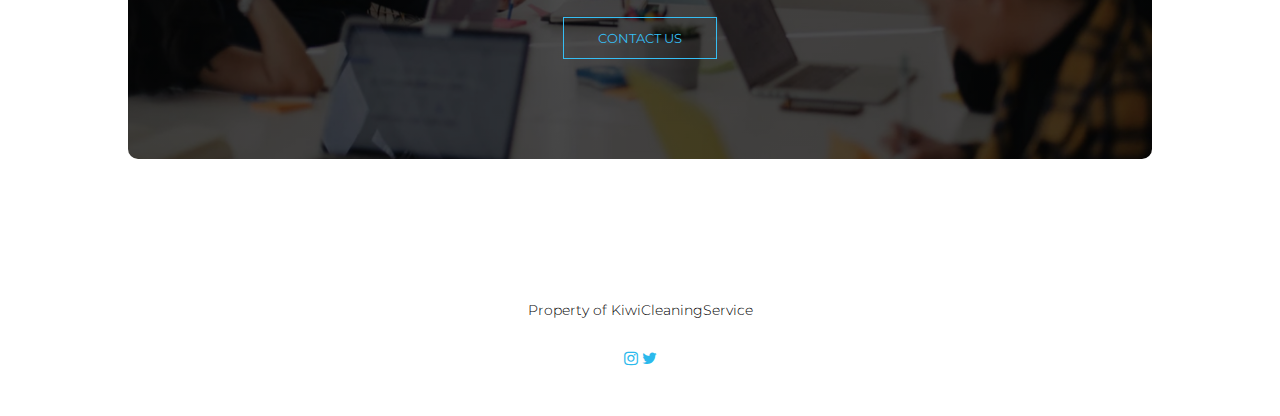
==== commit ba6ddec5: "Update index.html" ====
--- a/index.html
+++ b/index.html
@@ -227,9 +227,9 @@
     Property of KiwiCleaningService
   </p>
   <div class="icon-footer">
-    <i class="fa fa-instagram"></i>
-    <i class="fa fa-twitter"></i>
-    <i class="fa fa-linkedin"></i>
+     <i  onclick="location.href='//www.instagram.com/kiwicleaningcompany/'"class="fa fa-instagram"></i>
+    <i  onclick="location.href='//www.twitter.com/KiwiCleaningLtd'" class="fa fa-twitter"></i>
+
   </div>
 </section>
 
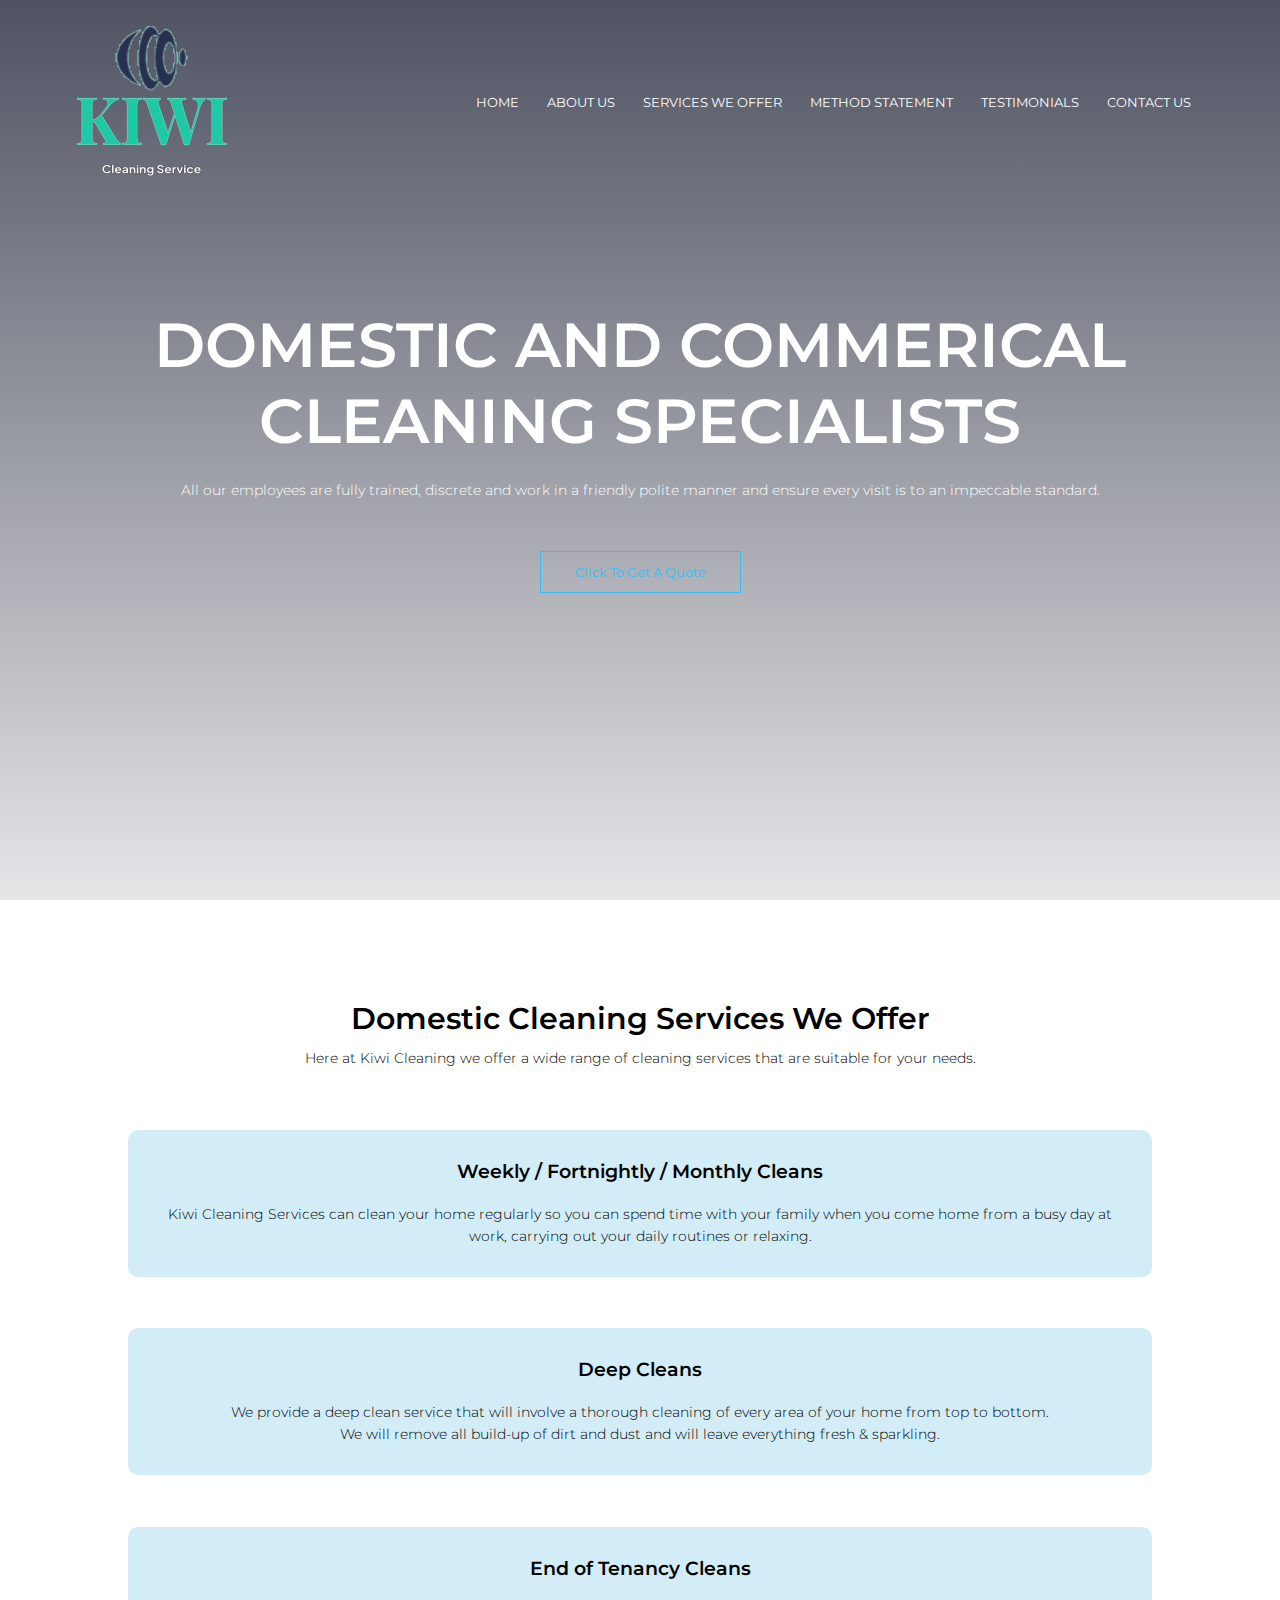
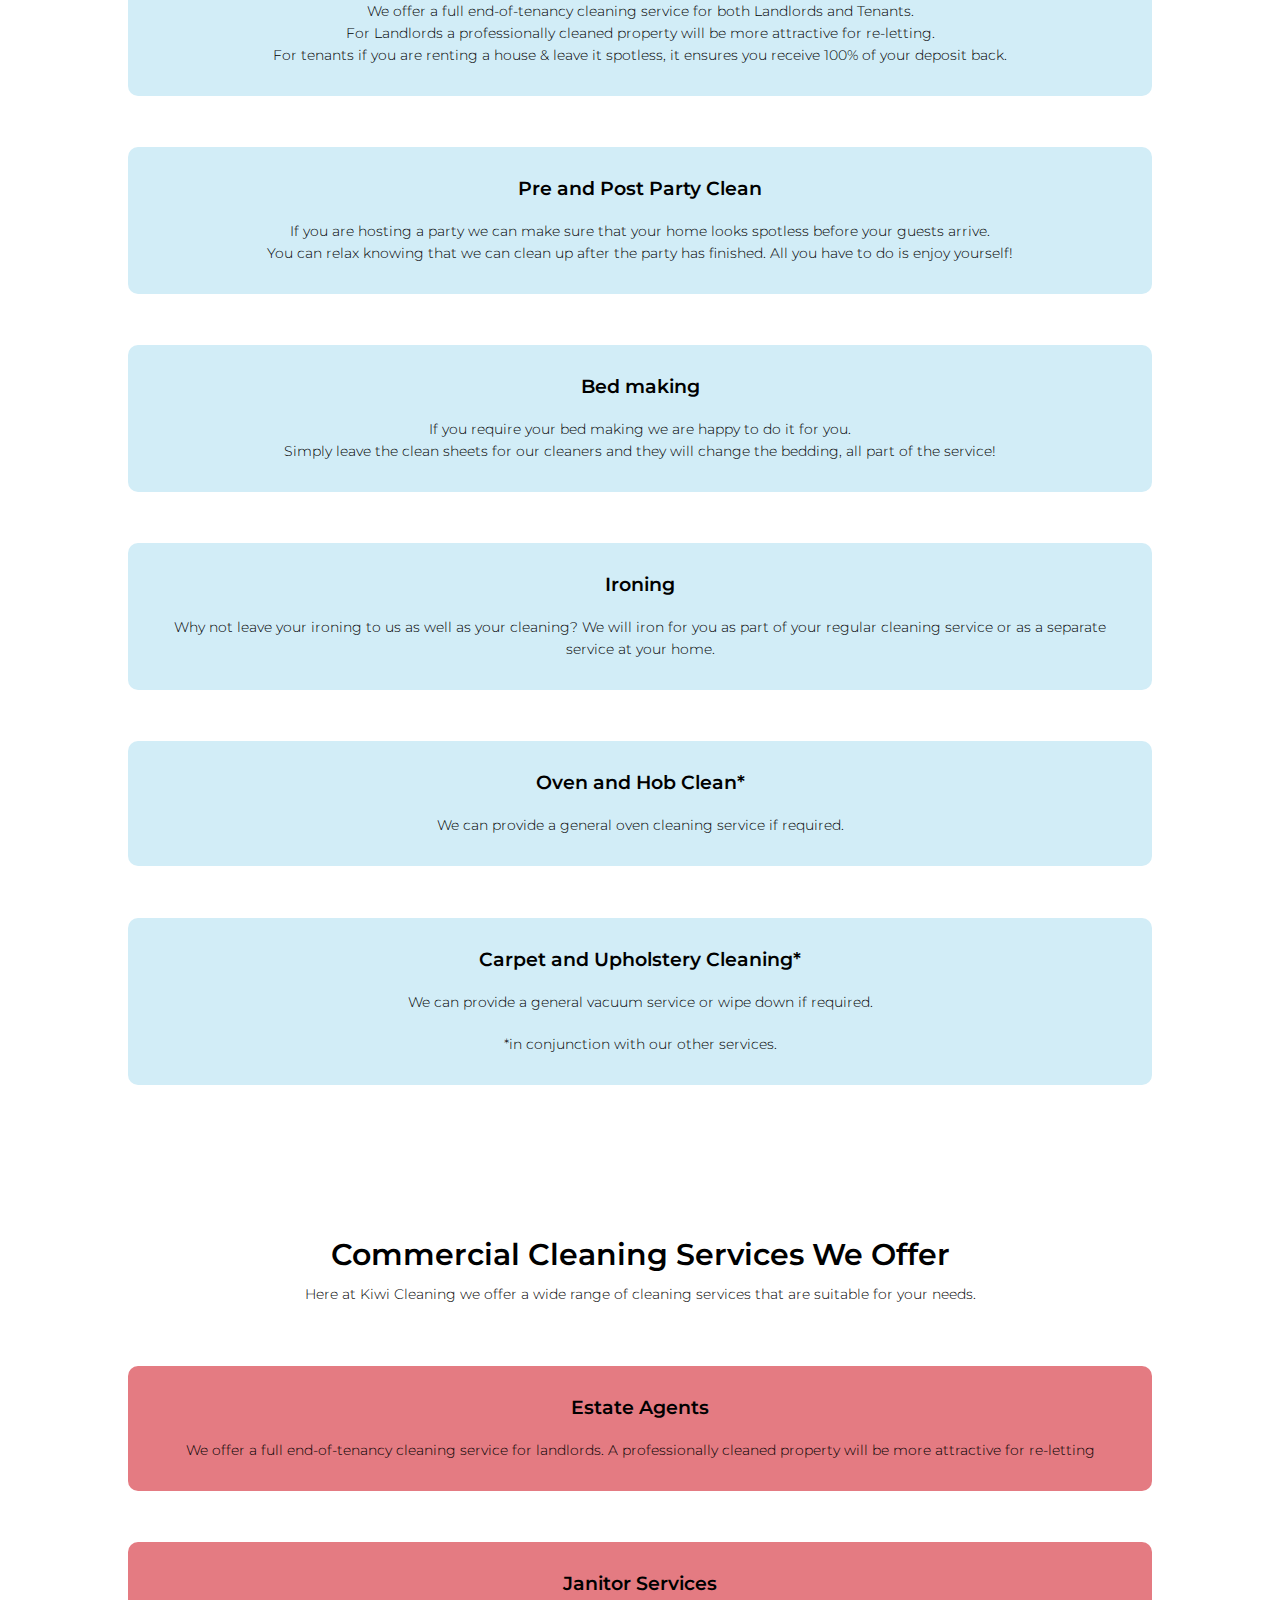
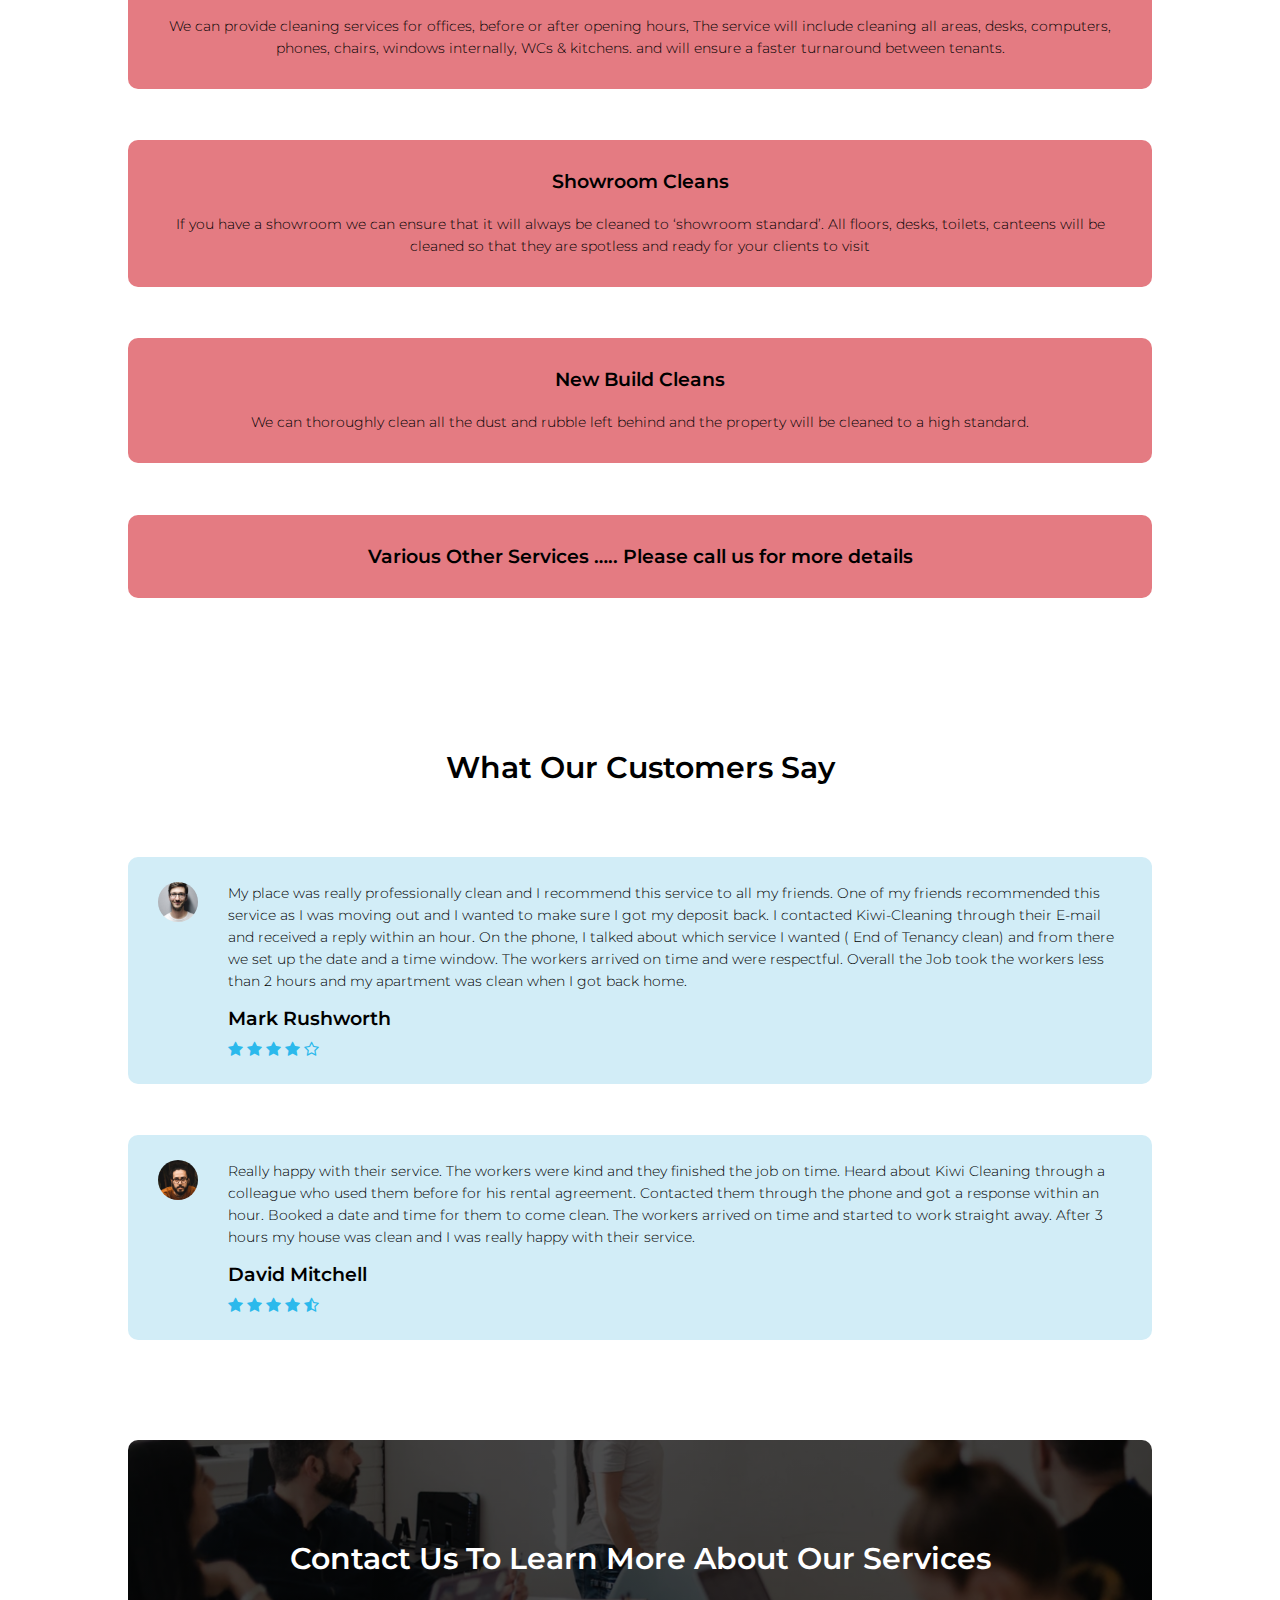
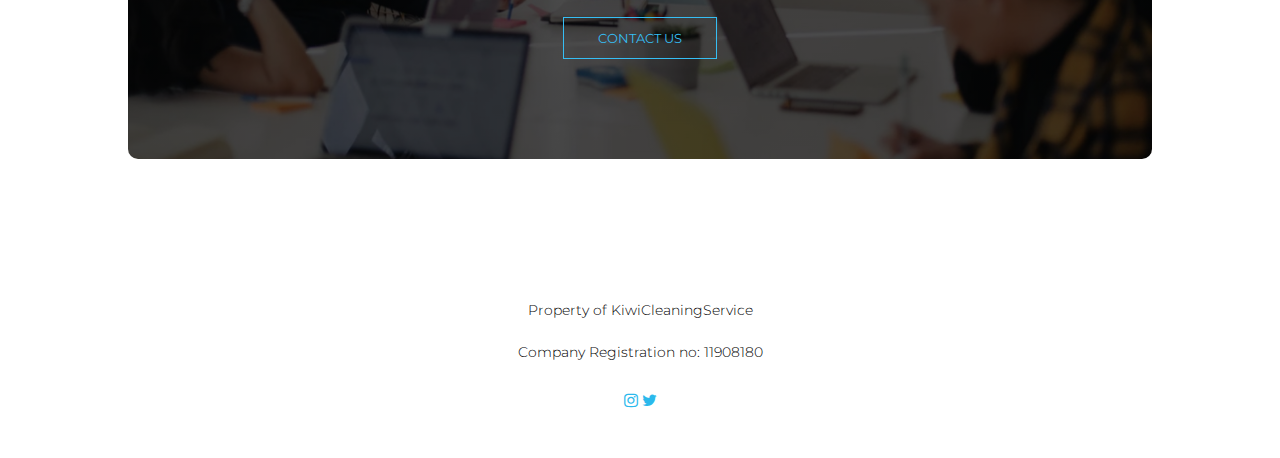
==== commit 8b388b36: "Update index.html" ====
--- a/index.html
+++ b/index.html
@@ -226,6 +226,9 @@
   <p>
     Property of KiwiCleaningService
   </p>
+    <p>
+  Company Registration no: 11908180 
+  </p>
   <div class="icon-footer">
      <i  onclick="location.href='//www.instagram.com/kiwicleaningcompany/'"class="fa fa-instagram"></i>
     <i  onclick="location.href='//www.twitter.com/KiwiCleaningLtd'" class="fa fa-twitter"></i>
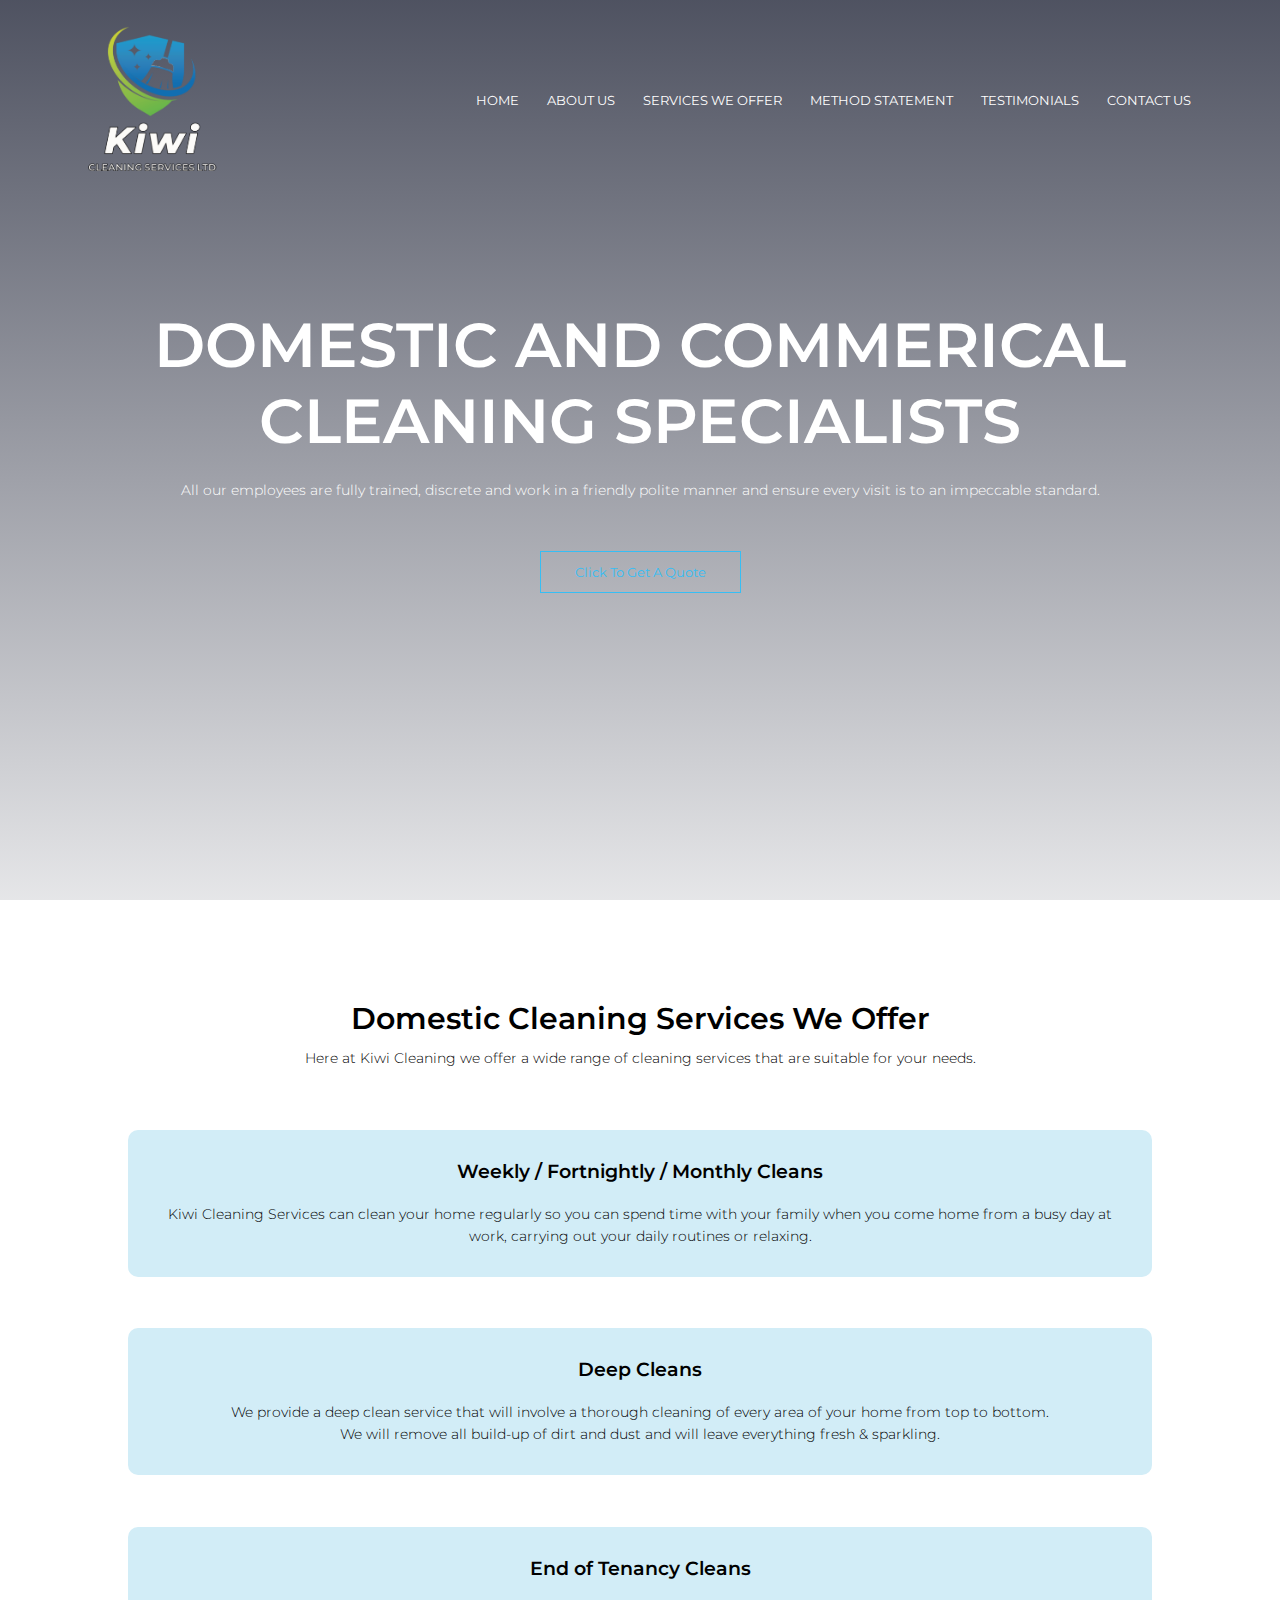
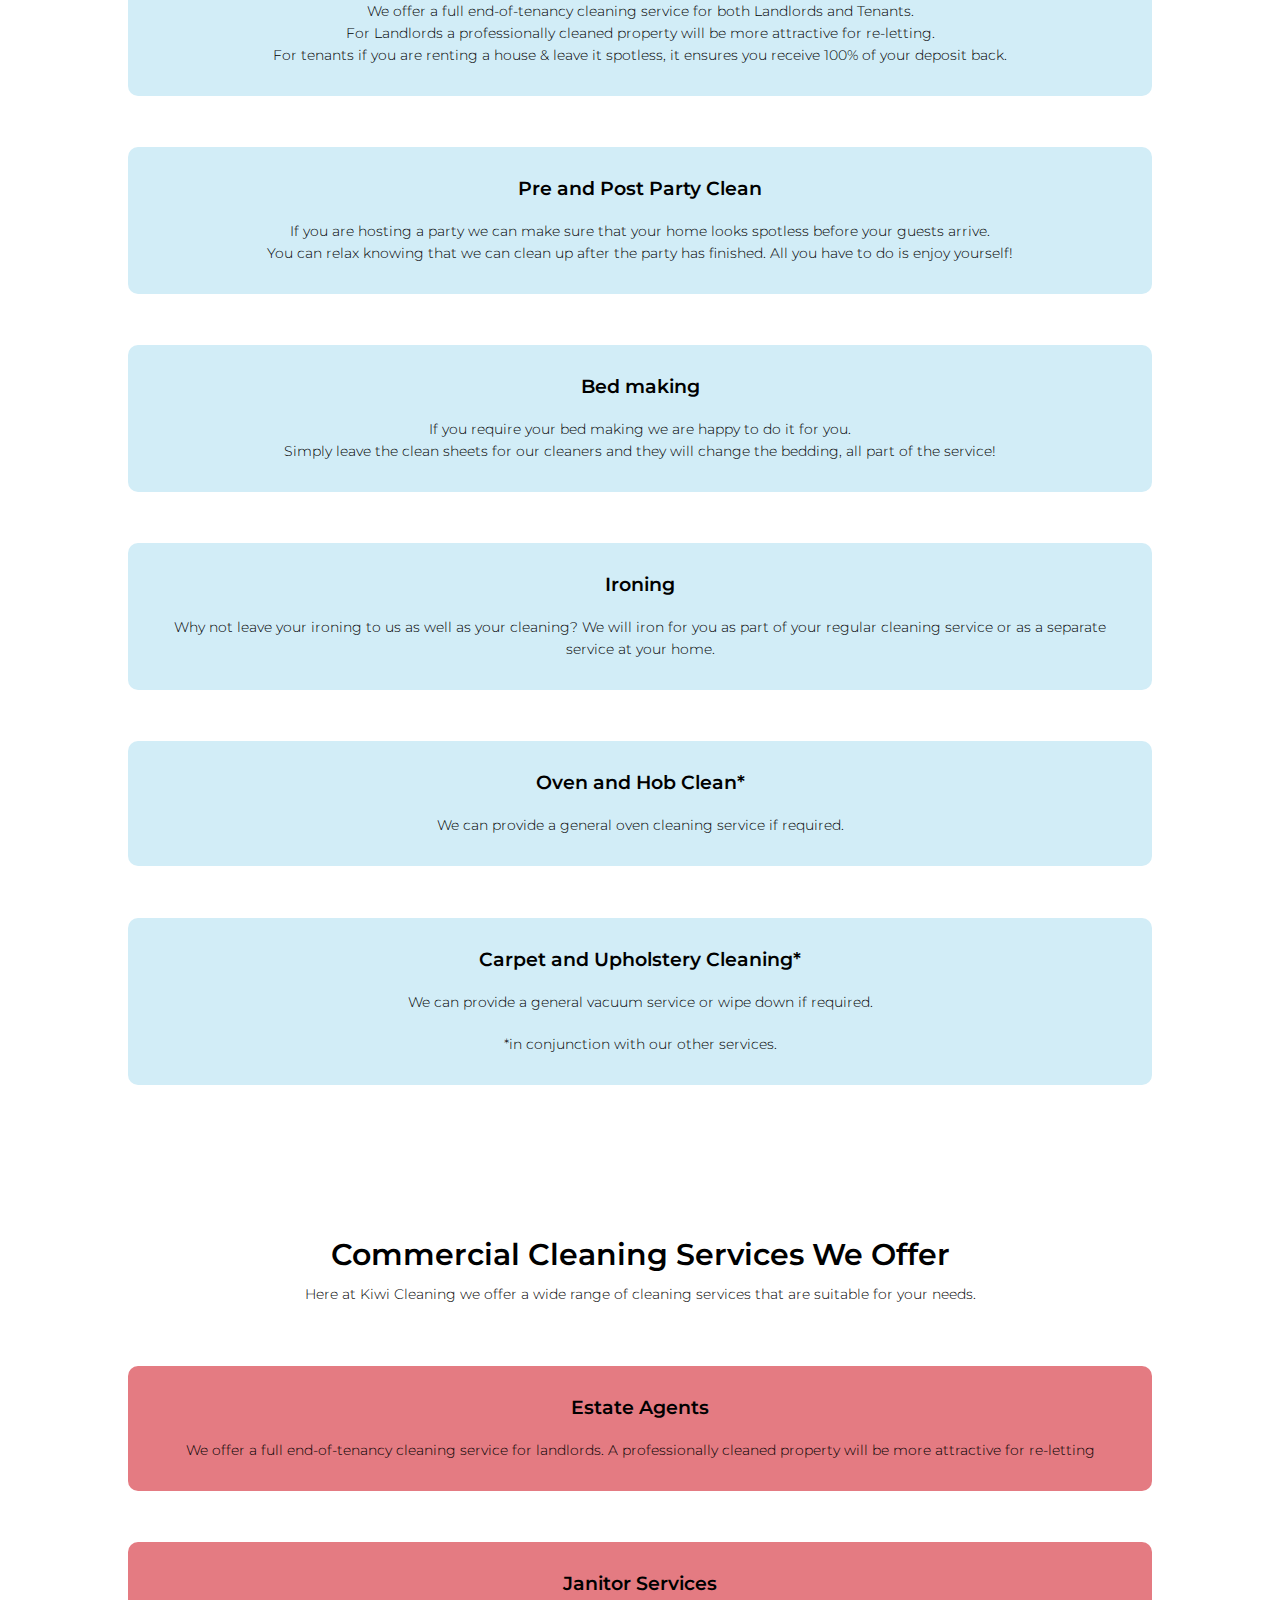
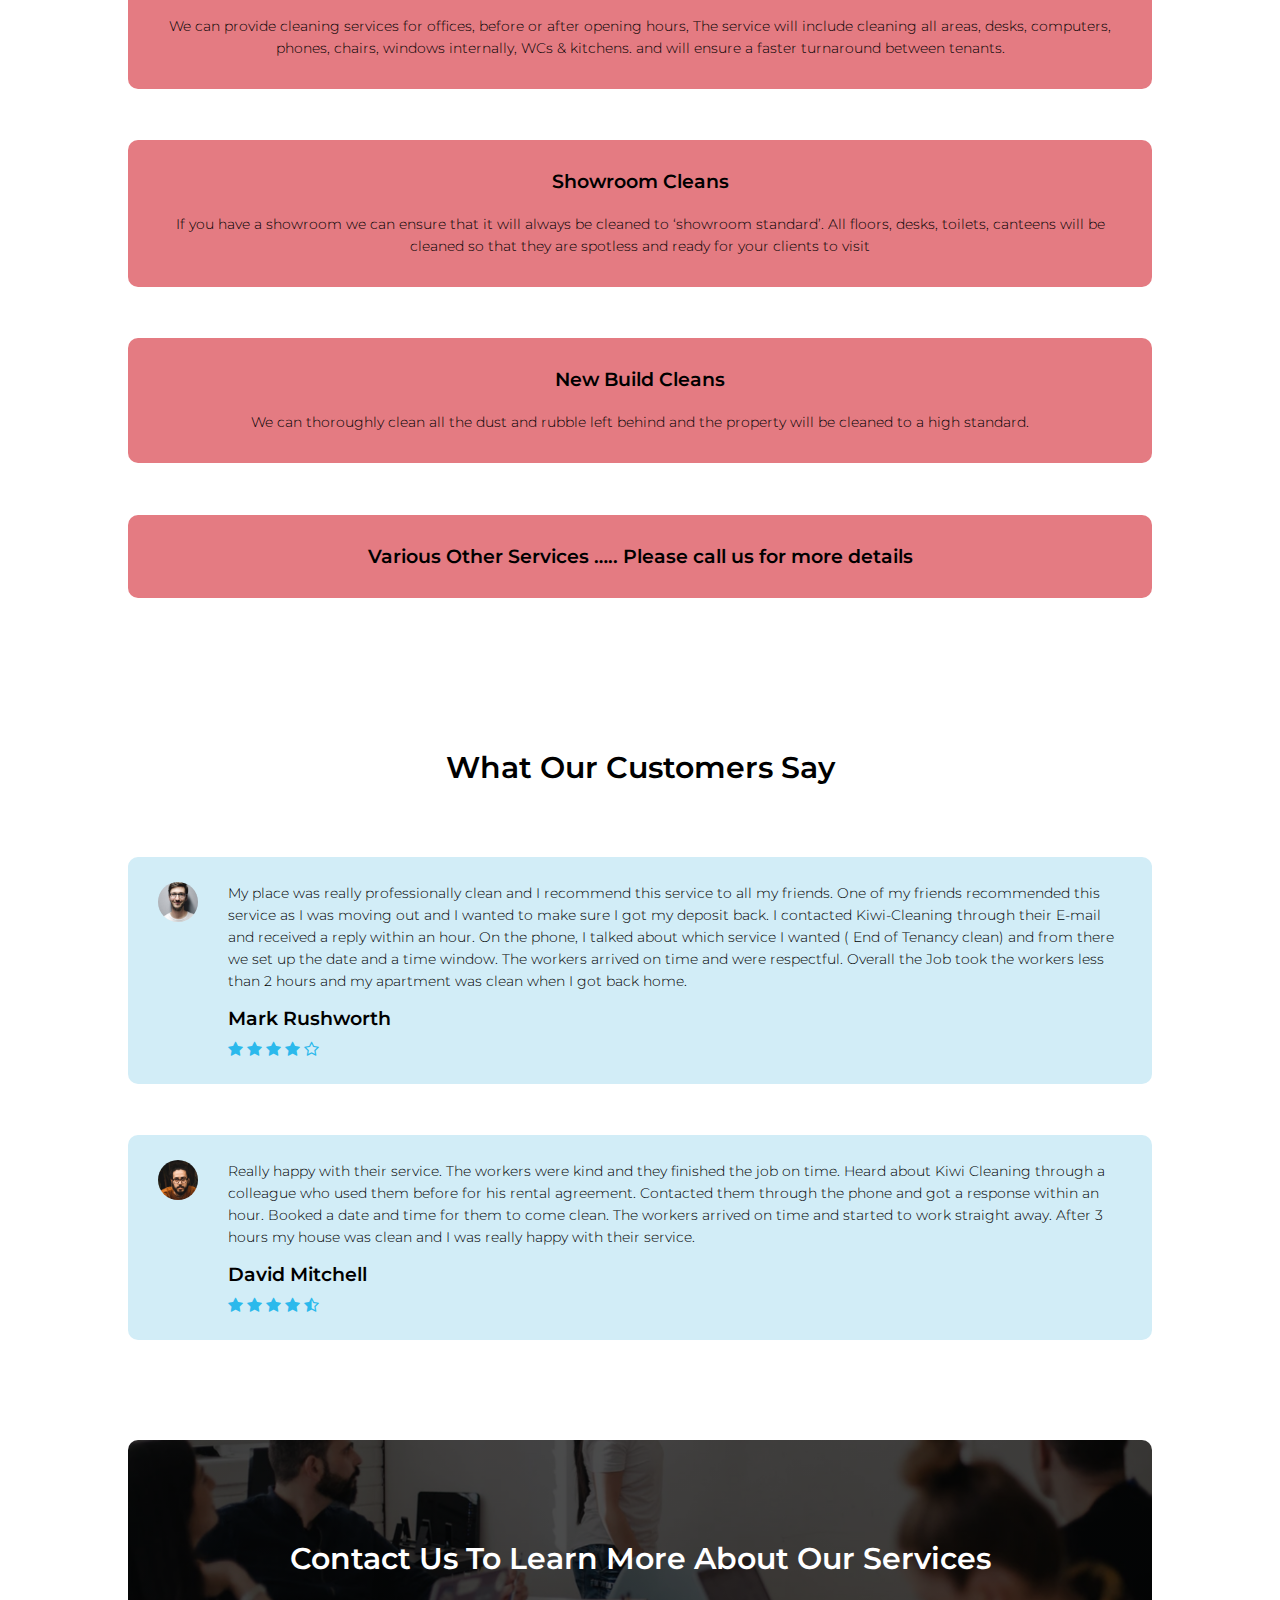
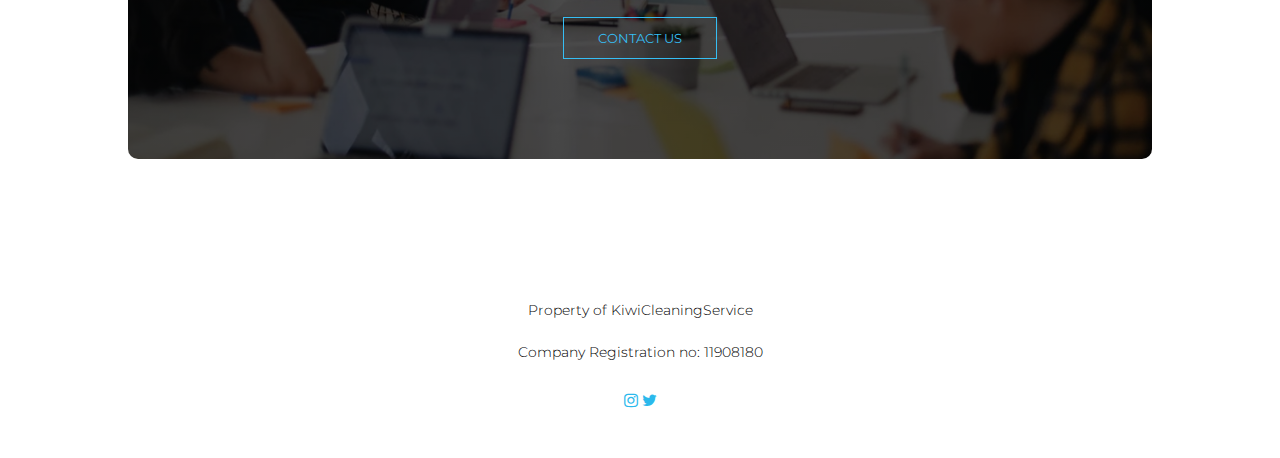
==== commit 53d16e1a: "Update index.html" ====
--- a/index.html
+++ b/index.html
@@ -9,14 +9,14 @@
   
   <meta name="viewport" content="width=device-width,initial-scale=1.0">
   <link rel="stylesheet" href="style.css">
-  <title>Cleaning Website Design</title>
+  <title>Home Page</title>
 </head>
 
 
 <body>
 <section class="header">
   <nav>
-    <a href="index.html"><img src="images/Kiwi-cleaning-service-10.png"></a>
+     <a class="logo" href="index.html"><img src="images/nlogo1.png"></a>
     <div class="nav-links" id="navLinks">
       
       <i class="fa fa-times" onclick="hideMenu()"></i>
--- a/style.css
+++ b/style.css
@@ -407,12 +407,18 @@
   margin-top: 50px;
 }
 
-
-.banner-about{
-  display:inline-block;
-  align-items:center ;
-  margin-left: 60px;
-  margin-right: 50px;
+.column-about-us{
+  float: left;
+  width: 25%;
+  padding: 5px;
+  
+
+}
+
+.row-about-us::after{
+content: "";
+display: table;
+clear: both;
 
 }
 
